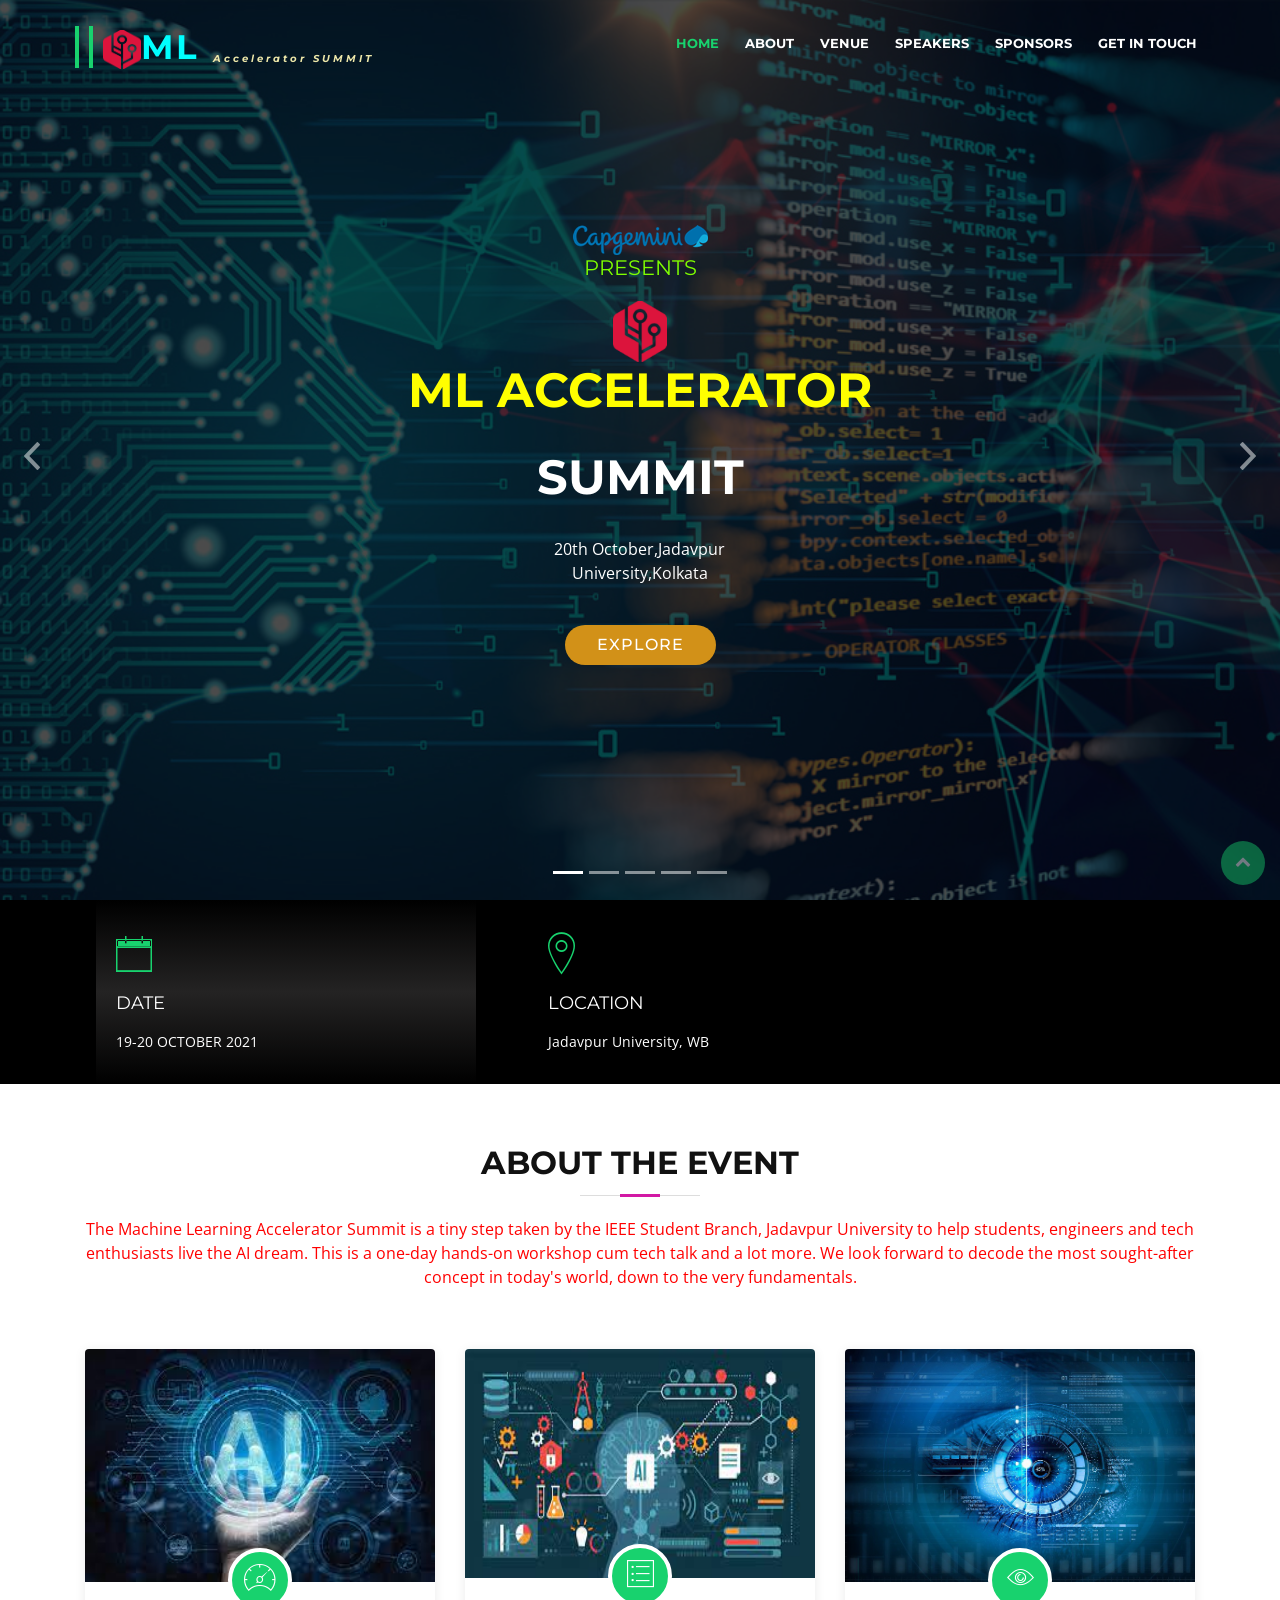
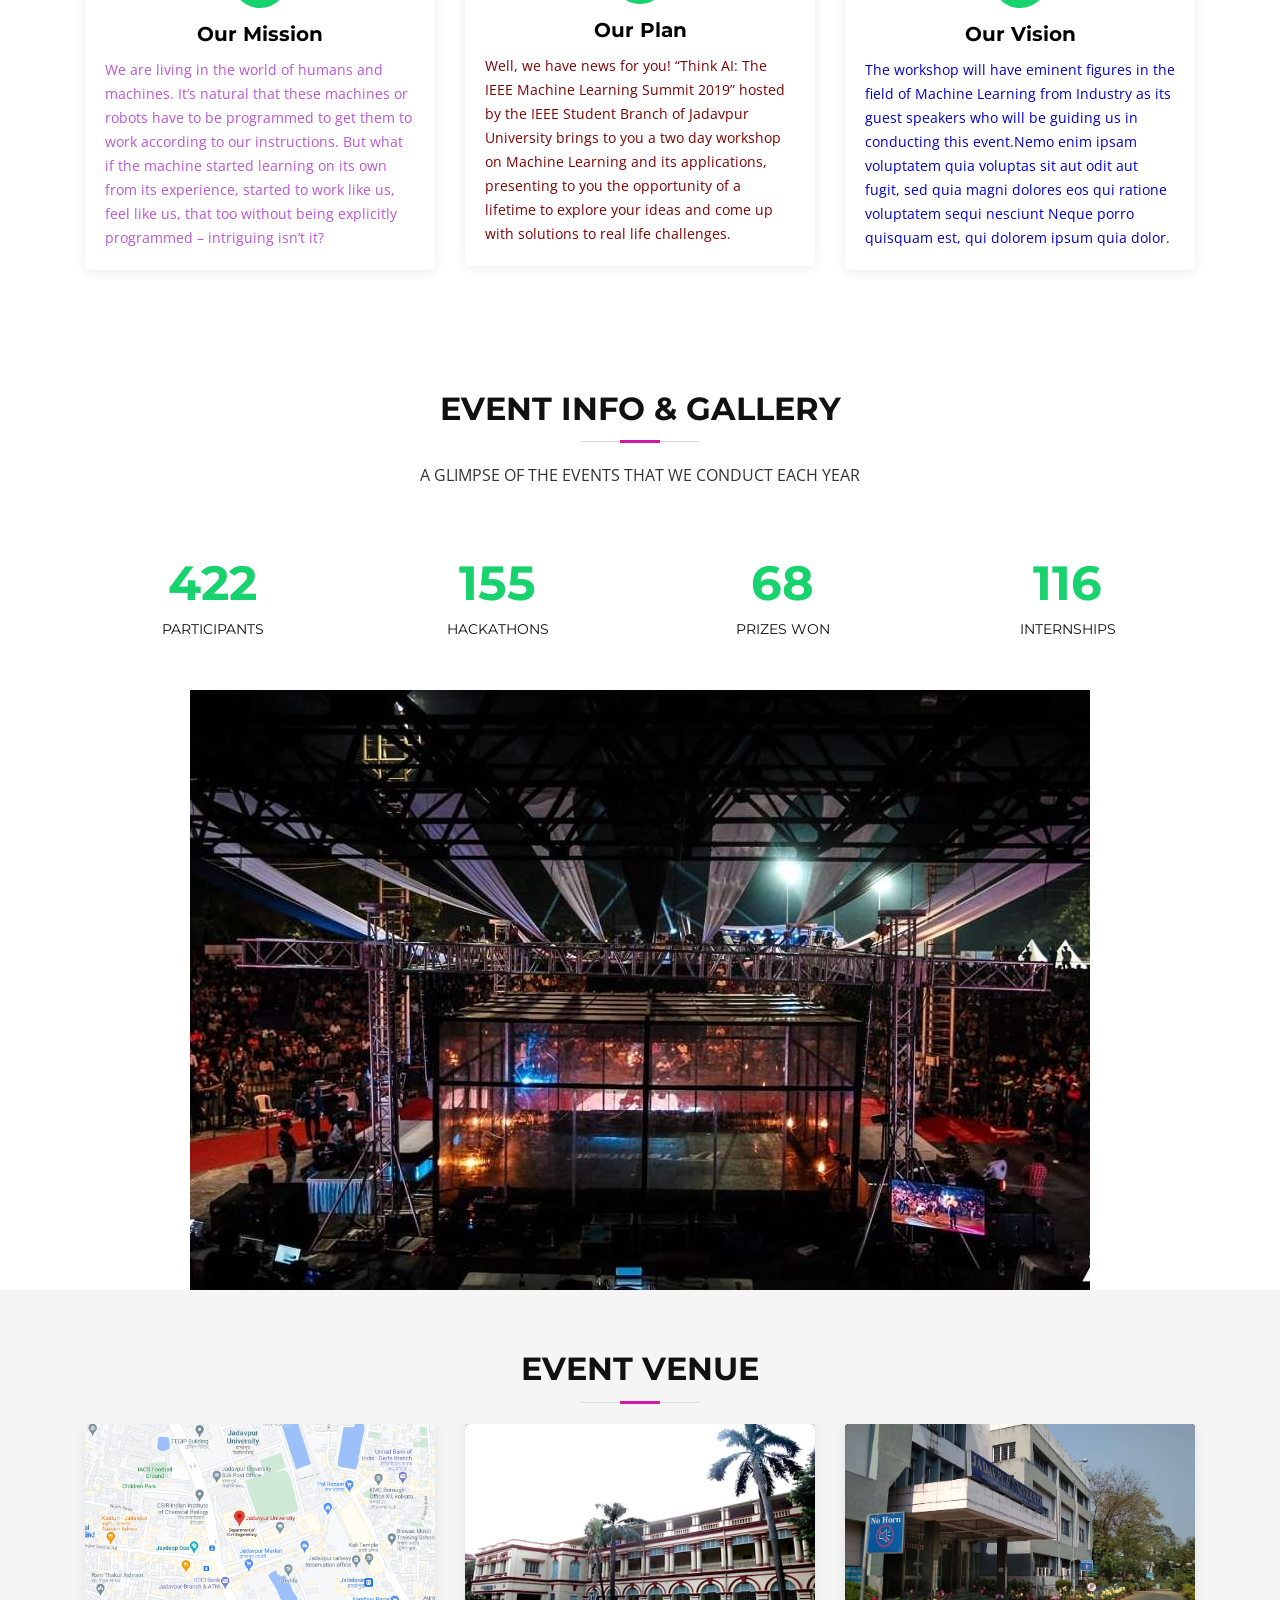
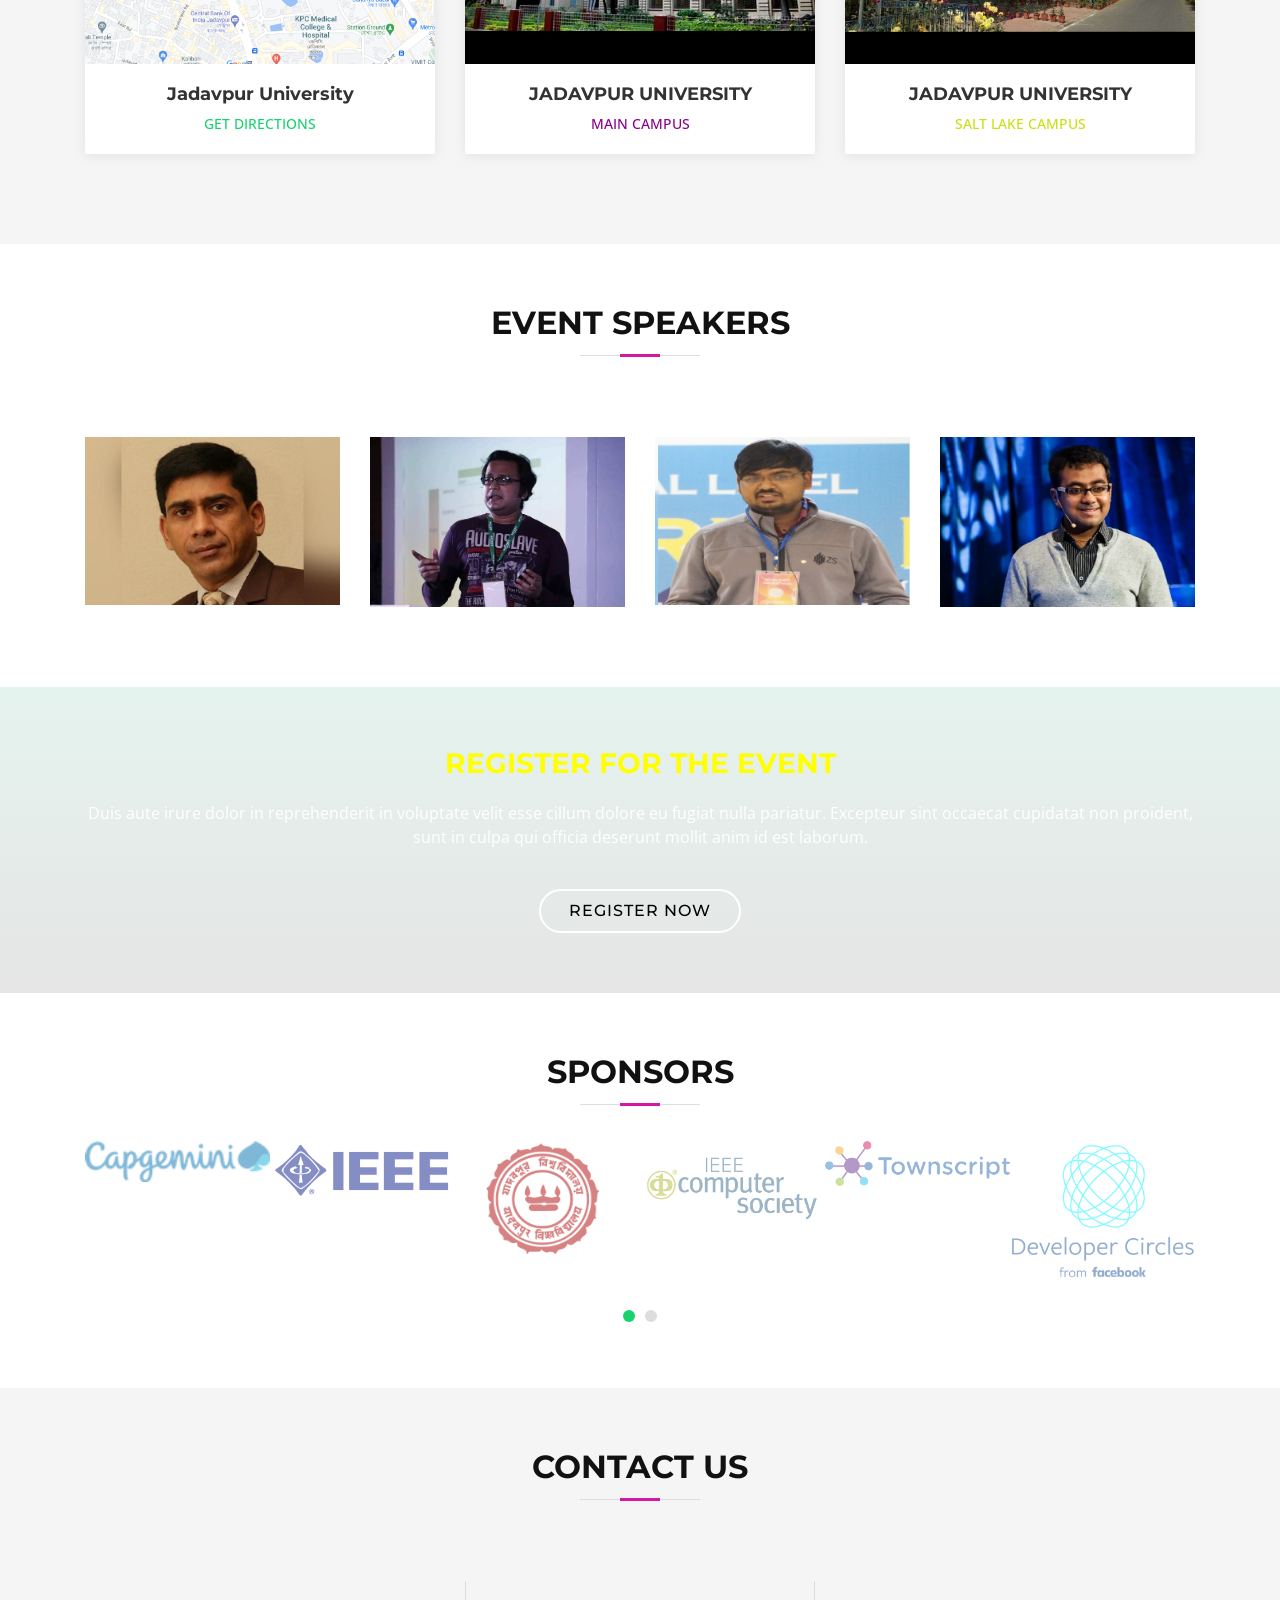
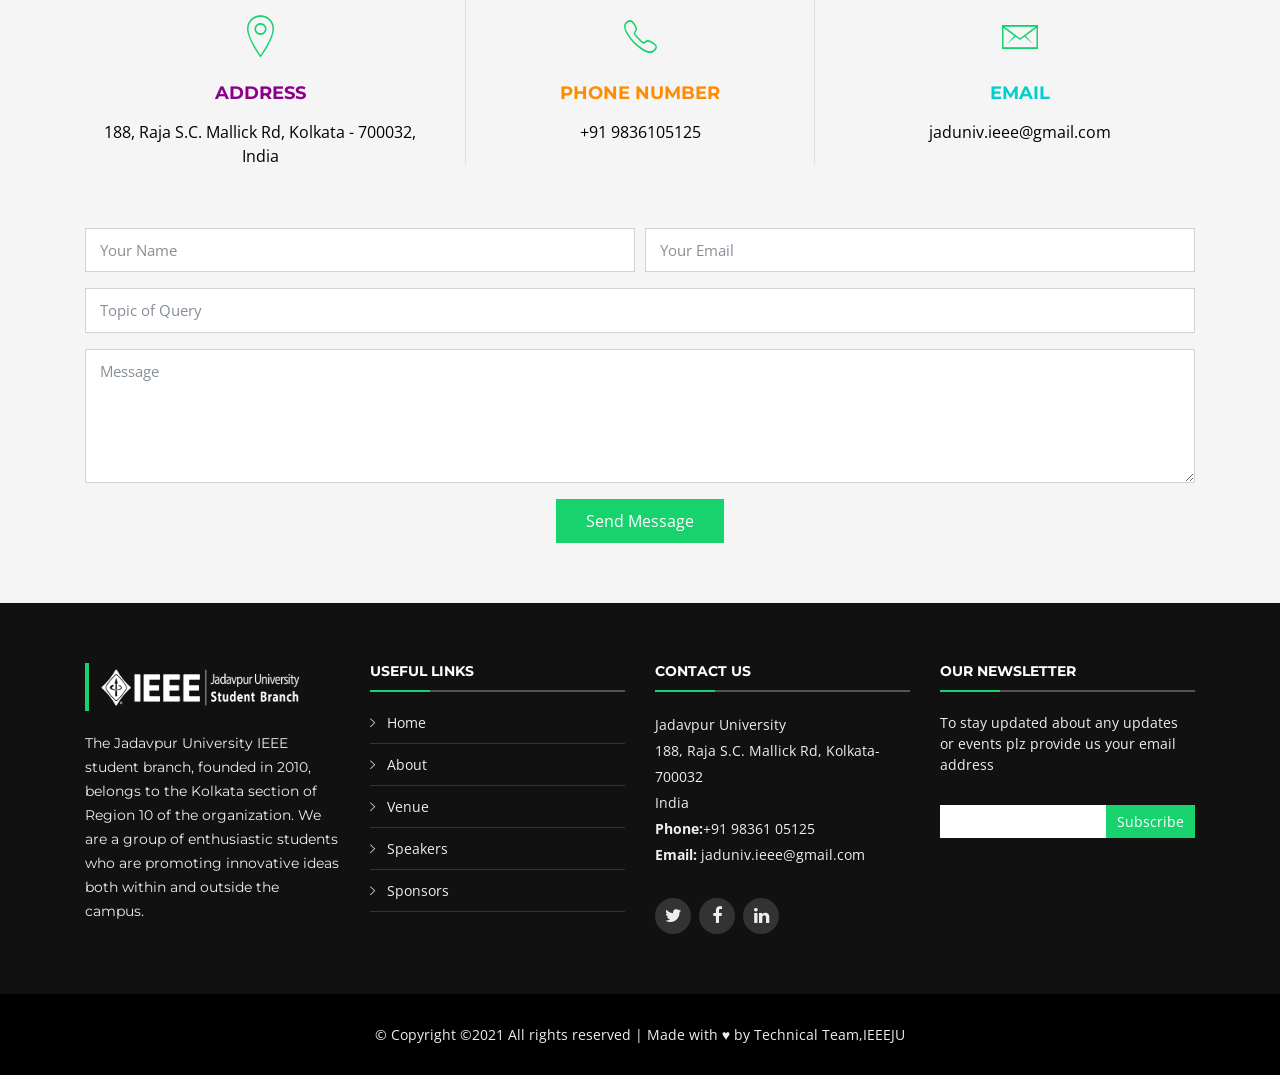
==== index.html @ 715a40a7 "Add files via upload" ====
<!DOCTYPE html>
<html lang="en">
<head>
  <meta charset="utf-8">
  <title>IEEE TECHFEST</title>
  <meta content="width=device-width, initial-scale=1.0" name="viewport">
  <meta content="" name="keywords">
  <meta content="" name="description">

  <!-- Favicons -->
  <link href="img/favicon.png" rel="icon">
  <link href="img/apple-touch-icon.png" rel="apple-touch-icon">

  <!-- Google Fonts -->
  <link href="https://fonts.googleapis.com/css?family=Open+Sans:300,300i,400,400i,700,700i|Montserrat:300,400,500,700" rel="stylesheet">

  
  <link href="lib/bootstrap/css/bootstrap.min.css" rel="stylesheet">

  <!-- Libraries CSS Files -->
  <link href="lib/font-awesome/css/font-awesome.min.css" rel="stylesheet">
  <link href="lib/animate/animate.min.css" rel="stylesheet">
  <link href="lib/ionicons/css/ionicons.min.css" rel="stylesheet">
  <link href="lib/owlcarousel/assets/owl.carousel.min.css" rel="stylesheet">
  <link href="lib/lightbox/css/lightbox.min.css" rel="stylesheet">

   
  <link href="css/style.css" rel="stylesheet">

   
</head>

<body>

  <!--==========================
    Header
  ============================-->
  <header id="header">
    <div class="container-fluid">

      <div id="logo" class="pull-left">
        <h1 style="color: aqua;"><a href="#intro" class="scrollto"><a href="#intro"><img class="scrollto" src="img/ML LOGO.png"  alt="" title="" style="
          height: 39px;
          width: 38px;
      "></a>ML  <sub style="font-size: 10px; font-style: italic; color: palegoldenrod; ">Accelerator SUMMIT</sub></a></h1>
         
         
      </div>

      <nav id="nav-menu-container">
        <ul class="nav-menu">
          <li class="menu-active"><a href="#intro">Home</a></li>
          <li><a href="#about">About</a></li>
          <li><a href="#portfolio">Venue</a></li>
          <li><a href="#team">Speakers</a></li>
          
          <li><a href="#clients">Sponsors</a></li>
          <li><a href="#contact">Get in Touch</a></li>
          <!-- <li class="menu-has-children"><a href="">Drop Down</a>
            <ul>
              <li><a href="#">Drop Down 1</a></li>
              <li><a href="#">Drop Down 3</a></li>
              <li><a href="#">Drop Down 4</a></li>
              <li><a href="#">Drop Down 5</a></li>
            </ul>
          </li>
          <li><a href="#contact">Contact</a></li>
        </ul> -->
      </nav><!-- #nav-menu-container -->
    </div>
  </header><!-- #header -->

  <!--==========================
    Intro Section
  ============================-->
  <section id="intro">
    <div class="intro-container">
      <div id="introCarousel" class="carousel  slide carousel-fade" data-ride="carousel">

        <ol class="carousel-indicators"></ol>

        <div class="carousel-inner" role="listbox">

          <div class="carousel-item active" style="background-image: url('img/ML2.jpg');">
            <div class="carousel-container">
              <div class="carousel-content">
                <img src="img/Cope.png" alt="">
                <h3  style="
                color: chartreuse; font-size: 21px;
            ">PRESENTS</h3>
            <img src="img/ML LOGO.png" alt="" style="
            height: 61px;
        ">
                <h2 style="color: yellow;">ML ACCELERATOR</h2>
                <h2>SUMMIT</h2>
                <p>20th October,Jadavpur University,Kolkata</p>
                <a href="#featured-services" class="btn-get-started scrollto">EXPLORE</a>
              </div>
            </div>
          </div>

          <div class="carousel-item" style="background-image: url('img/ai.jpg');">
            <div class="carousel-container">
              <div class="carousel-content">
                <img src="img/Cope.png" alt="" style="height: 45px
                ;">
                <h3  style="
                color: chartreuse; font-size: 18px;
            ">PRESENTS</h3>
            <img src="img/ML LOGO.png" alt="" style="
            height: 61px;         ">
                <h2 style="color: magenta;">THINK AI</h2>
                <p>19-20 OCTOBER 2021-JADAVPUR UNIVERSITY,WB</p>
                <a href="#featured-services" class="btn-get-started scrollto">Get Started</a>
              </div>
            </div>
          </div>

          <div class="carousel-item" style="background-image: url('img/work.jpg');">
            <div class="carousel-container">
              <div class="carousel-content">
                <h2 style="
                COLOR: YELLOW;
            ">Hands-On Workshops</h2>
                <p style="color: salmon;">The two day summit will be offering rigorous hands on workshops under the able guidance of our invited industry experts, with Day 1 offering an interactive workshop on the basic topics of Machine Learning and algorithms. Its primary focus will be providing an overview and developing a basic understanding of principles of ML among the participants. Day 2 will witness an advanced workshop on Machine Learning and applications with Reinforcement Learning as one of the main topics</p>
                <a href="#featured-services" class="btn-get-started scrollto">READ MORE</a>
              </div>
            </div>
          </div>

          <div class="carousel-item" style="background-image: url('img/com.jpg');">
            <div class="carousel-container">
              <div class="carousel-content">
                <h2 style="color:magenta;">Competition</h2>
                <p>Day 1 workshop will end with a competition for the participants, with exciting prizes up for grabs for the winners. Whether you’re just learning to code or you’re a seasoned Machine Learning enthusiast, it’s your analytical skills that’ll get you through! Day 2 advanced workshop will end with a final competition, whose winners will be evaluated by our judges, with amazing internship and research opportunities for our top performers. So guys, come forward and give it your best shot! <a href="#">READ MORE</a></p>
                <a href="#featured-services" class="btn-get-started scrollto">ENROLL</a>
              </div>
            </div>
          </div>

          <div class="carousel-item" style="background-image: url('img/inter.jpeg');">
            <div class="carousel-container">
              <div class="carousel-content">
                <h2 style="color: yellow;">INTERNSHIPS</h2>
                <p style="color: magenta;">The main highlight of the workshop is the competition that will be conducted, which gives you the perfect chance to apply the knowledge that you have gained and showcase your talent. Winners of the competition, evaluated on the basis of their performance will be awarded prestigious internship and research opportunities in top tech giants, free IEEE membership & certificates recognised by IEEE, and the chance to network with industry experts.</p>
                <a href="#featured-services" class="btn-get-started scrollto">READ MORE</a>
              </div>
            </div>
          </div>

        </div>

        <a class="carousel-control-prev" href="#introCarousel" role="button" data-slide="prev">
          <span class="carousel-control-prev-icon ion-chevron-left" aria-hidden="true"></span>
          <span class="sr-only">Previous</span>
        </a>

        <a class="carousel-control-next" href="#introCarousel" role="button" data-slide="next">
          <span class="carousel-control-next-icon ion-chevron-right" aria-hidden="true"></span>
          <span class="sr-only">Next</span>
        </a>

      </div>
    </div>
  </section><!-- #intro -->

  <main id="main">

    <!--==========================
      Featured Services Section
    ============================-->
    <section id="featured-services">
      <div class="container">
        <div class="row">

          <!-- <div class="col-lg-4 box">
            <i class="ion-ios-calendar-outline"></i>
            <h4 class="title"><a href="">Lorem Ipsum Delino</a></h4>
            <p class="description">Voluptatum deleniti atque corrupti quos dolores et quas molestias excepturi sint occaecati cupiditate non provident</p>
          </div> -->

          <div class="col-lg-4 box box-bg"  style="
          margin-left: 26px;
          margin-right: 26px;
      ">
            <i class="ion-ios-calendar-outline" style="align-items: center;"></i>
            <h4 class="title" ><a href="">DATE</a></h4>
            <p class="description">19-20 OCTOBER 2021</p>
          </div>

          <div class="col-lg-4 box"  style="
          margin-left: 26px;
          margin-right: 26px;
      ">
            <i class="ion-ios-location-outline"></i>
            <h4 class="title"><a href="">LOCATION</a></h4>
            <p class="description">Jadavpur University, WB</p>
          </div>

         

        </div>
      </div>
    </section><!-- #featured-services -->

    <!--==========================
      About Us Section
    ============================-->
    <section id="about">
      <div class="container">

        <header class="section-header">
          <h3>About The Event</h3>
          <p style="color: red;">The Machine Learning Accelerator Summit is a tiny step taken by the IEEE Student Branch, Jadavpur University to help students, engineers and tech enthusiasts live the AI dream. This is a one-day hands-on workshop cum tech talk and a lot more. We look forward to decode the most sought-after concept in today's world, down to the very fundamentals.</p>
        </header>

        <div class="row about-cols">

          <div class="col-md-4 wow fadeInUp">
            <div class="about-col">
              <div class="img">
                <img src="img/ai2.jfif" alt="" class="img-fluid"  style="
                width: 352px;
            ">
                <div class="icon"><i class="ion-ios-speedometer-outline"></i></div>
              </div>
              <h2 class="title"><a href="#">Our Mission</a></h2>
              <p style="color: mediumorchid;">
                We are living in the world of humans and machines. It’s natural that these machines or robots have to be programmed to get them to work according to our instructions. But what if the machine started learning on its own from its experience, started to work like us, feel like us, that too without being explicitly programmed – intriguing isn’t it?
              </p>
            </div>
          </div>

          <div class="col-md-4 wow fadeInUp" data-wow-delay="0.1s">
            <div class="about-col">
              <div class="img">
                <img src="img/ai3.jfif" alt="" class="img-fluid" style="height: 229px;">
                <div class="icon"><i class="ion-ios-list-outline"></i></div>
              </div>
              <h2 class="title"><a href="#">Our Plan</a></h2>
              <p style="color: maroon;">
                Well, we have news for you! “Think AI: The IEEE Machine Learning Summit 2019” hosted by the IEEE Student Branch of Jadavpur University brings to you a two day workshop on Machine Learning and its applications, presenting to you the opportunity of a lifetime to explore your ideas and come up with solutions to real life challenges. 
              </p>
            </div>
          </div>

          <div class="col-md-4 wow fadeInUp" data-wow-delay="0.2s">
            <div class="about-col">
              <div class="img">
                <img src="img/ai4.jpeg" alt="" class="img-fluid">
                <div class="icon"><i class="ion-ios-eye-outline"></i></div>
              </div>
              <h2 class="title"><a href="#">Our Vision</a></h2>
              <p style="color: mediumblue;">
                The workshop will have eminent figures in the field of Machine Learning from Industry as its guest speakers who will be guiding us in conducting this event.Nemo enim ipsam voluptatem quia voluptas sit aut odit aut fugit, sed quia magni dolores eos qui ratione voluptatem sequi nesciunt Neque porro quisquam est, qui dolorem ipsum quia dolor.
              </p>
            </div>
          </div>

        </div>

      </div>
    </section><!-- #about -->

    <!--==========================
      Services Section
    ============================-->
    <!-- <section id="services">
      <div class="container">

        <header class="section-header wow fadeInUp">
          <h3>Services</h3>
          <p>Laudem latine persequeris id sed, ex fabulas delectus quo. No vel partiendo abhorreant vituperatoribus, ad pro quaestio laboramus. Ei ubique vivendum pro. At ius nisl accusam lorenta zanos paradigno tridexa panatarel.</p>
        </header>

        <div class="row">

          <div class="col-lg-4 col-md-6 box wow bounceInUp" data-wow-duration="1.4s">
            <div class="icon"><i class="ion-ios-analytics-outline"></i></div>
            <h4 class="title"><a href="">Lorem Ipsum</a></h4>
            <p class="description">Voluptatum deleniti atque corrupti quos dolores et quas molestias excepturi sint occaecati cupiditate non provident</p>
          </div>
          <div class="col-lg-4 col-md-6 box wow bounceInUp" data-wow-duration="1.4s">
            <div class="icon"><i class="ion-ios-bookmarks-outline"></i></div>
            <h4 class="title"><a href="">Dolor Sitema</a></h4>
            <p class="description">Minim veniam, quis nostrud exercitation ullamco laboris nisi ut aliquip ex ea commodo consequat tarad limino ata</p>
          </div>
          <div class="col-lg-4 col-md-6 box wow bounceInUp" data-wow-duration="1.4s">
            <div class="icon"><i class="ion-ios-paper-outline"></i></div>
            <h4 class="title"><a href="">Sed ut perspiciatis</a></h4>
            <p class="description">Duis aute irure dolor in reprehenderit in voluptate velit esse cillum dolore eu fugiat nulla pariatur</p>
          </div>
          <div class="col-lg-4 col-md-6 box wow bounceInUp" data-wow-delay="0.1s" data-wow-duration="1.4s">
            <div class="icon"><i class="ion-ios-speedometer-outline"></i></div>
            <h4 class="title"><a href="">Magni Dolores</a></h4>
            <p class="description">Excepteur sint occaecat cupidatat non proident, sunt in culpa qui officia deserunt mollit anim id est laborum</p>
          </div>
          <div class="col-lg-4 col-md-6 box wow bounceInUp" data-wow-delay="0.1s" data-wow-duration="1.4s">
            <div class="icon"><i class="ion-ios-barcode-outline"></i></div>
            <h4 class="title"><a href="">Nemo Enim</a></h4>
            <p class="description">At vero eos et accusamus et iusto odio dignissimos ducimus qui blanditiis praesentium voluptatum deleniti atque</p>
          </div>
          <div class="col-lg-4 col-md-6 box wow bounceInUp" data-wow-delay="0.1s" data-wow-duration="1.4s">
            <div class="icon"><i class="ion-ios-people-outline"></i></div>
            <h4 class="title"><a href="">Eiusmod Tempor</a></h4>
            <p class="description">Et harum quidem rerum facilis est et expedita distinctio. Nam libero tempore, cum soluta nobis est eligendi</p>
          </div>

        </div>

      </div>
    </section><!-- #services -->

    <!--==========================
      Call To Action Section
    ============================-->
   <!-- #call-to-action -->

    <!--==========================
      Skills Section
    ============================-->
    <!-- <section id="skills">
      <div class="container">

        <header class="section-header">
          <h3>Our Skills</h3>
          <p>Lorem ipsum dolor sit amet, consectetur adipiscing elit, sed do eiusmod tempor incididunt ut labore et dolore magna aliqua. Ut enim ad minim veniam, quis nostrud exercitation ullamco laboris nisi ut aliquip</p>
        </header>

        <div class="skills-content">

          <div class="progress">
            <div class="progress-bar bg-success" role="progressbar" aria-valuenow="100" aria-valuemin="0" aria-valuemax="100">
              <span class="skill">HTML <i class="val">100%</i></span>
            </div>
          </div>

          <div class="progress">
            <div class="progress-bar bg-info" role="progressbar" aria-valuenow="90" aria-valuemin="0" aria-valuemax="100">
              <span class="skill">CSS <i class="val">90%</i></span>
            </div>
          </div>

          <div class="progress">
            <div class="progress-bar bg-warning" role="progressbar" aria-valuenow="75" aria-valuemin="0" aria-valuemax="100">
              <span class="skill">JavaScript <i class="val">75%</i></span>
            </div>
          </div>

          <div class="progress">
            <div class="progress-bar bg-danger" role="progressbar" aria-valuenow="55" aria-valuemin="0" aria-valuemax="100">
              <span class="skill">Photoshop <i class="val">55%</i></span>
            </div>
          </div>

        </div>

      </div>
    </section> -->

    <!--========================== -->
      <!-- Facts Section -->
    <!-- ============================--> 
    <section id="facts"  class="wow fadeIn">
      <div class="container">

        <header class="section-header">
          <h3>EVENT INFO & GALLERY</h3>
          <p>A GLIMPSE OF THE EVENTS THAT WE CONDUCT EACH YEAR</p>
        </header>

        <div class="row counters">

  				<div class="col-lg-3 col-6 text-center">
            <span data-toggle="counter-up">2274</span>
            <p>PARTICIPANTS</p>
  				</div>

          <div class="col-lg-3 col-6 text-center">
            <span data-toggle="counter-up">821</span>
            <p>HACKATHONS</p>
  				</div>

          <div class="col-lg-3 col-6 text-center">
            <span data-toggle="counter-up">364</span>
            <p>PRIZES WON</p>
  				</div>

          <div class="col-lg-3 col-6 text-center">
            <span data-toggle="counter-up">618</span>
            <p>INTERNSHIPS</p>
  				</div>

  			</div>

        <div class="facts-img">
          <img src="img/tech.jpg" alt="" class="img-fluid">
        </div>

      </div>
    </section><!-- #facts -->

    <!--==========================
      Portfolio Section
    ============================-->
    <section id="portfolio"  class="section-bg" >
      <div class="container">

        <header class="section-header">
          <h3 class="section-title">EVENT VENUE</h3>
        </header>

        <!-- <div class="row">
          <div class="col-lg-12">
            <ul id="portfolio-flters">
              <li data-filter="*" class="filter-active">All</li>
              <li data-filter=".filter-app">App</li>
              <li data-filter=".filter-card">Card</li>
              <li data-filter=".filter-web">Web</li>
            </ul>
          </div>
        </div> -->

        <div class="row portfolio-container">

          <div class="col-lg-4 col-md-6 portfolio-item filter-app wow fadeInUp">
            <div class="portfolio-wrap">
              <figure>
                <img src="img/ju.png" class="img-fluid" alt="">
                <a href="img/ju.png" data-lightbox="portfolio" data-title="App 1" class="link-preview" title="Preview"><i class="ion ion-eye"></i></a>
                <a href="https://www.google.com/maps/place/Jadavpur+University/@22.4955823,88.3699234,16.48z/data=!4m5!3m4!1s0x3a02766e12d4ba99:0xf5ef5d1bdd97bef3!8m2!3d22.4968365!4d88.3713191?hl=en" class="link-details" title="More Details"><i class="ion ion-android-open"></i></a>
              </figure>

              <div class="portfolio-info">
                <h4><a href="#">Jadavpur University</a></h4>
                <p style="color: chocolate;"><a href="https://www.google.com/maps/place/Jadavpur+University/@22.4955823,88.3699234,16.48z/data=!4m5!3m4!1s0x3a02766e12d4ba99:0xf5ef5d1bdd97bef3!8m2!3d22.4968365!4d88.3713191?hl=en">Get Directions</a> </p>
              </div>
            </div>
          </div>

          <div class="col-lg-4 col-md-6 portfolio-item filter-web wow fadeInUp" data-wow-delay="0.1s">
            <div class="portfolio-wrap">
              <figure>
                <img src="img/ju2.jpg" class="img-fluid" alt="">
                <a href="img/ju2.jpg" class="link-preview" data-lightbox="portfolio" data-title="Web 3" title="Preview"><i class="ion ion-eye"></i></a>
                <a href="#" class="link-details" title="More Details"><i class="ion ion-android-open"></i></a>
              </figure>

              <div class="portfolio-info">
                <h4><a href="#">JADAVPUR UNIVERSITY</a></h4>
                <p style="color: darkmagenta;">Main Campus</p>
              </div>
            </div>
          </div>

          <div class="col-lg-4 col-md-6 portfolio-item filter-app wow fadeInUp" data-wow-delay="0.2s">
            <div class="portfolio-wrap">
              <figure>
                <img src="img/JU3.jpg" class="img-fluid" alt="">
                <a href="img/JU3.jpg" class="link-preview" data-lightbox="portfolio" data-title="App 2" title="Preview"><i class="ion ion-eye"></i></a>
                <a href="#" class="link-details" title="More Details"><i class="ion ion-android-open"></i></a>
              </figure>

              <div class="portfolio-info">
                <h4><a href="#">JADAVPUR UNIVERSITY</a></h4>
                <p style="color: rgb(202, 223, 18);">Salt Lake Campus</p>
              </div>
            </div>
          </div>

          <!-- <div class="col-lg-4 col-md-6 portfolio-item filter-card wow fadeInUp">
            <div class="portfolio-wrap">
              <figure>
                <img src="img/portfolio/card2.jpg" class="img-fluid" alt="">
                <a href="img/portfolio/card2.jpg" class="link-preview" data-lightbox="portfolio" data-title="Card 2" title="Preview"><i class="ion ion-eye"></i></a>
                <a href="#" class="link-details" title="More Details"><i class="ion ion-android-open"></i></a>
              </figure>

              <div class="portfolio-info">
                <h4><a href="#">Card 2</a></h4>
                <p>Card</p>
              </div>
            </div>
          </div>

          <div class="col-lg-4 col-md-6 portfolio-item filter-web wow fadeInUp" data-wow-delay="0.1s">
            <div class="portfolio-wrap">
              <figure>
                <img src="img/portfolio/web2.jpg" class="img-fluid" alt="">
                <a href="img/portfolio/web2.jpg" class="link-preview" data-lightbox="portfolio" data-title="Web 2" title="Preview"><i class="ion ion-eye"></i></a>
                <a href="#" class="link-details" title="More Details"><i class="ion ion-android-open"></i></a>
              </figure>

              <div class="portfolio-info">
                <h4><a href="#">Web 2</a></h4>
                <p>Web</p>
              </div>
            </div>
          </div>

          <div class="col-lg-4 col-md-6 portfolio-item filter-app wow fadeInUp" data-wow-delay="0.2s">
            <div class="portfolio-wrap">
              <figure>
                <img src="img/portfolio/app3.jpg" class="img-fluid" alt="">
                <a href="img/portfolio/app3.jpg" class="link-preview" data-lightbox="portfolio" data-title="App 3" title="Preview"><i class="ion ion-eye"></i></a>
                <a href="#" class="link-details" title="More Details"><i class="ion ion-android-open"></i></a>
              </figure>

              <div class="portfolio-info">
                <h4><a href="#">App 3</a></h4>
                <p>App</p>
              </div>
            </div>
          </div>

          <div class="col-lg-4 col-md-6 portfolio-item filter-card wow fadeInUp">
            <div class="portfolio-wrap">
              <figure>
                <img src="img/portfolio/card1.jpg" class="img-fluid" alt="">
                <a href="img/portfolio/card1.jpg" class="link-preview" data-lightbox="portfolio" data-title="Card 1" title="Preview"><i class="ion ion-eye"></i></a>
                <a href="#" class="link-details" title="More Details"><i class="ion ion-android-open"></i></a>
              </figure>

              <div class="portfolio-info">
                <h4><a href="#">Card 1</a></h4>
                <p>Card</p>
              </div>
            </div>
          </div>

          <div class="col-lg-4 col-md-6 portfolio-item filter-card wow fadeInUp" data-wow-delay="0.1s">
            <div class="portfolio-wrap">
              <figure>
                <img src="img/portfolio/card3.jpg" class="img-fluid" alt="">
                <a href="img/portfolio/card3.jpg" class="link-preview" data-lightbox="portfolio" data-title="Card 3" title="Preview"><i class="ion ion-eye"></i></a>
                <a href="#" class="link-details" title="More Details"><i class="ion ion-android-open"></i></a>
              </figure>

              <div class="portfolio-info">
                <h4><a href="#">Card 3</a></h4>
                <p>Card</p>
              </div>
            </div>
          </div>

          <div class="col-lg-4 col-md-6 portfolio-item filter-web wow fadeInUp" data-wow-delay="0.2s">
            <div class="portfolio-wrap">
              <figure>
                <img src="img/portfolio/web1.jpg" class="img-fluid" alt="">
                <a href="img/portfolio/web1.jpg" class="link-preview" data-lightbox="portfolio" data-title="Web 1" title="Preview"><i class="ion ion-eye"></i></a>
                <a href="#" class="link-details" title="More Details"><i class="ion ion-android-open"></i></a>
              </figure>

              <div class="portfolio-info">
                <h4><a href="#">Web 1</a></h4>
                <p>Web</p>
              </div>
            </div>
          </div>

        </div> -->

      </div>
    </section>

    <!--==========================
      Clients Section
    ============================-->
    <!-- #clients -->

    <!--==========================
      Clients Section
    ============================-->
    <!-- <section id="testimonials" class="section-bg wow fadeInUp">
      <div class="container">

        <header class="section-header">
          <h3>Testimonials</h3>
        </header>

        <div class="owl-carousel testimonials-carousel">

          <div class="testimonial-item">
            <img src="img/testimonial-1.jpg" class="testimonial-img" alt="">
            <h3>Saul Goodman</h3>
            <h4>Ceo &amp; Founder</h4>
            <p>
              <img src="img/quote-sign-left.png" class="quote-sign-left" alt="">
              Proin iaculis purus consequat sem cure digni ssim donec porttitora entum suscipit rhoncus. Accusantium quam, ultricies eget id, aliquam eget nibh et. Maecen aliquam, risus at semper.
              <img src="img/quote-sign-right.png" class="quote-sign-right" alt="">
            </p>
          </div>

          <div class="testimonial-item">
            <img src="img/testimonial-2.jpg" class="testimonial-img" alt="">
            <h3>Sara Wilsson</h3>
            <h4>Designer</h4>
            <p>
              <img src="img/quote-sign-left.png" class="quote-sign-left" alt="">
              Export tempor illum tamen malis malis eram quae irure esse labore quem cillum quid cillum eram malis quorum velit fore eram velit sunt aliqua noster fugiat irure amet legam anim culpa.
              <img src="img/quote-sign-right.png" class="quote-sign-right" alt="">
            </p>
          </div>

          <div class="testimonial-item">
            <img src="img/testimonial-3.jpg" class="testimonial-img" alt="">
            <h3>Jena Karlis</h3>
            <h4>Store Owner</h4>
            <p>
              <img src="img/quote-sign-left.png" class="quote-sign-left" alt="">
              Enim nisi quem export duis labore cillum quae magna enim sint quorum nulla quem veniam duis minim tempor labore quem eram duis noster aute amet eram fore quis sint minim.
              <img src="img/quote-sign-right.png" class="quote-sign-right" alt="">
            </p>
          </div>

          <div class="testimonial-item">
            <img src="img/testimonial-4.jpg" class="testimonial-img" alt="">
            <h3>Matt Brandon</h3>
            <h4>Freelancer</h4>
            <p>
              <img src="img/quote-sign-left.png" class="quote-sign-left" alt="">
              Fugiat enim eram quae cillum dolore dolor amet nulla culpa multos export minim fugiat minim velit minim dolor enim duis veniam ipsum anim magna sunt elit fore quem dolore labore illum veniam.
              <img src="img/quote-sign-right.png" class="quote-sign-right" alt="">
            </p>
          </div>

          <div class="testimonial-item">
            <img src="img/testimonial-5.jpg" class="testimonial-img" alt="">
            <h3>John Larson</h3>
            <h4>Entrepreneur</h4>
            <p>
              <img src="img/quote-sign-left.png" class="quote-sign-left" alt="">
              Quis quorum aliqua sint quem legam fore sunt eram irure aliqua veniam tempor noster veniam enim culpa labore duis sunt culpa nulla illum cillum fugiat legam esse veniam culpa fore nisi cillum quid.
              <img src="img/quote-sign-right.png" class="quote-sign-right" alt="">
            </p>
          </div>

        </div>

      </div>
    </section> -->

    <!--==========================
      Team Section
    ============================-->
    <section id="team">
      <div class="container">
        <div class="section-header wow fadeInUp">
          <h3>EVENT SPEAKERS</h3>
          <p></p>
        </div>

        <div class="row">

          <div class="col-lg-3 col-md-6 wow fadeInUp">
            <div class="member">
              <img src="img/mukesh.jpg" class="img-fluid" alt="">
              <div class="member-info">
                <div class="member-info-content">
                  <h4>Mukesh Jain</h4>
                  <span>Vice President, Capgemini,</span>
                  <div class="social">
                    <!-- <a href=""><i class="fa fa-twitter"></i></a>
                    <a href=""><i class="fa fa-facebook"></i></a>
                    <a href=""><i class="fa fa-google-plus"></i></a> -->
                    <a href="https://www.linkedin.com/in/mukeshjaincoach/?originalSubdomain=in"><i class="fa fa-linkedin"></i></a>
                  </div>
                </div>
              </div>
            </div>
          </div>

          <div class="col-lg-3 col-md-6 wow fadeInUp" data-wow-delay="0.1s">
            <div class="member">
              <img src="img/sabya.jpg" class="img-fluid" alt="">
              <div class="member-info">
                <div class="member-info-content">
                  <h4>Sabyasachi Mukhopadhyay</h4>
                  <span>Intel Software Innovator|Google Developer Expert</span>
                  <div class="social">
                    <!-- <a href=""><i class="fa fa-twitter"></i></a>
                    <a href=""><i class="fa fa-facebook"></i></a>
                    <a href=""><i class="fa fa-google-plus"></i></a> -->
                    <a href="https://www.linkedin.com/in/sabyasachi-mukhopadhyay-303a1027/"><i class="fa fa-linkedin"></i></a>
                  </div>
                </div>
              </div>
            </div>
          </div>

          <div class="col-lg-3 col-md-6 wow fadeInUp" data-wow-delay="0.2s">
            <div class="member">
              <img src="img/shivam.jpg" class="img-fluid" alt="">
              <div class="member-info">
                <div class="member-info-content">
                  <h4>Shivam Abhilash</h4>
                  <span>ZS Associates | REM scholar, IEEE CS</span>
                  <div class="social">
                    <!-- <a href=""><i class="fa fa-twitter"></i></a>
                    <a href=""><i class="fa fa-facebook"></i></a>
                    <a href=""><i class="fa fa-google-plus"></i></a> -->
                    <a href="https://www.linkedin.com/in/shivam-1996/?originalSubdomain=in"><i class="fa fa-linkedin"></i></a>
                  </div>
                </div>
              </div>
            </div>
          </div>

          <div class="col-lg-3 col-md-6 wow fadeInUp" data-wow-delay="0.3s">
            <div class="member">
              <img src="img/avelo.png" class="img-fluid" alt="">
              <div class="member-info">
                <div class="member-info-content">
                  <h4>Avelo Roy</h4>
                  <span>MD, Kolkata Ventures| TEDx speaker</span>
                  <div class="social">
                    <!-- <a href=""><i class="fa fa-twitter"></i></a>
                    <a href=""><i class="fa fa-facebook"></i></a>
                    <a href=""><i class="fa fa-google-plus"></i></a> -->
                    <a href="https://www.linkedin.com/in/avelo/"><i class="fa fa-linkedin"></i></a>
                  </div>
                </div>
              </div>
            </div>
          </div>

        </div>

      </div>
    </section><!-- #team -->

    <section id="call-to-action" class="wow fadeIn">
      <div class="container text-center">
        <h3 style="color:yellow;">REGISTER FOR THE EVENT</h3>
        <p> Duis aute irure dolor in reprehenderit in voluptate velit esse cillum dolore eu fugiat nulla pariatur. Excepteur sint occaecat cupidatat non proident, sunt in culpa qui officia deserunt mollit anim id est laborum.</p>
        <a class="cta-btn" style="color: black;" href="./login.html">REGISTER NOW</a>
      </div>
    </section>

    <section id="clients" class="wow fadeInUp">
      <div class="container">

        <header class="section-header">
          <h3>Sponsors</h3>
        </header>

        <div class="owl-carousel clients-carousel">
          <img src="img/Cope.png" alt="">
          <img src="img/IEEE.png" alt="">
          <img src="img/JULOGO.png" alt="">
          <img src="img/IEEECS.png" alt="">
          <img src="img/town.png" alt="">
          <img src="img/dc.png" alt="">
          <img src="img/intel.png" alt="">
          <img src="img/ya.png" alt="">
        </div>

      </div>
    </section>

    <!--==========================
      Contact Section
    ============================-->
    <section id="contact" class="section-bg wow fadeInUp">
      <div class="container">

        <div class="section-header">
          <h3>Contact Us</h3>
          <p> </p>
        </div>

        <div class="row contact-info">

          <div class="col-md-4">
            <div class="contact-address">
              <i class="ion-ios-location-outline"></i>
              <h3 style="color: darkmagenta;">Address</h3>
              <address>188, Raja S.C. Mallick Rd, Kolkata - 700032, India</address>
            </div>
          </div>

          <div class="col-md-4">
            <div class="contact-phone">
              <i class="ion-ios-telephone-outline"></i>
              <h3 style="color: darkorange;">Phone Number</h3>
              <p><a href="tel:++91 9836105125">+91 9836105125</a></p>
            </div>
          </div>

          <div class="col-md-4">
            <div class="contact-email">
              <i class="ion-ios-email-outline"></i>
              <h3 style="color: darkturquoise;">Email</h3>
              <p><a href="mailto:jaduniv.ieee@gmail.com">jaduniv.ieee@gmail.com</a></p>
            </div>
          </div>

        </div>

        <div class="form">
          <div id="sendmessage">Your message has been sent. Thank you!</div>
          <div id="errormessage"></div>
          <form action="./submit.html" method="post" role="form" class="contactForm">
            <div class="form-row">
              <div class="form-group col-md-6">
                <input type="text" name="name" class="form-control" id="name" placeholder="Your Name" data-rule="minlen:4" data-msg="Please enter at least 4 chars " required />
                <div class="validation"></div>
              </div>
              <div class="form-group col-md-6">
                <input type="email" class="form-control" name="email" id="email" placeholder="Your Email" data-rule="email" data-msg="Please enter a valid email" required />
                <div class="validation"></div>
              </div>
            </div>
            <div class="form-group">
              <input type="text" class="form-control" name="subject" id="subject" placeholder="Topic of Query" data-rule="minlen:4" data-msg="Please enter at least 8 chars of subject"  />
              <div class="validation"></div>
            </div>
            <div class="form-group">
              <textarea class="form-control" name="message" rows="5" data-rule="required" data-msg="Please write something for us" placeholder="Message" required></textarea>
              <div class="validation"></div>
            </div>
            <div class="text-center"><button type="submit">Send Message</button></div>
          </form>
        </div>

      </div>
    </section><!-- #contact -->

  </main>

  <!--==========================
    Footer
  ============================-->
  <footer id="footer">
    <div class="footer-top">
      <div class="container">
        <div class="row">

          <div class="col-lg-3 col-md-6 footer-info">
          
            <h3><img src="img/ieeelogo.png" alt="" style="height: 44px;width: 204px;"></h3>
            <p>The Jadavpur University IEEE student branch, founded in 2010, belongs to the Kolkata section of Region 10 of the organization. We are a group of enthusiastic students who are promoting innovative ideas both within and outside the campus.</p>
          </div>

          <div class="col-lg-3 col-md-6 footer-links">
            <h4>Useful Links</h4>
            <ul>
              <li><i class="ion-ios-arrow-right"></i> <a href="#">Home</a></li>
              <li><i class="ion-ios-arrow-right"></i> <a href="#">About</a></li>
              <li><i class="ion-ios-arrow-right"></i> <a href="#">Venue</a></li>
              <li><i class="ion-ios-arrow-right"></i> <a href="#">Speakers</a></li>
              <li><i class="ion-ios-arrow-right"></i> <a href="#">Sponsors</a></li>
            </ul>
          </div>

          <div class="col-lg-3 col-md-6 footer-contact">
            <h4>Contact Us</h4>
            <p>
              Jadavpur University
                   <br>
                   188, Raja S.C. Mallick Rd, Kolkata-<br>
                   700032
                   <br> India<br>
              <strong>Phone:</strong>+91 98361 05125<br>
              <strong>Email:</strong> jaduniv.ieee@gmail.com<br>
            </p>

            <div class="social-links">
              <a href="https://twitter.com/IeeeJadavpur" class="twitter"><i class="fa fa-twitter"></i></a>
              <a href="https://www.facebook.com/ieeejusb" class="facebook"><i class="fa fa-facebook"></i></a>
              <!-- <a href="#" class="instagram"><i class="fa fa-instagram"></i></a>
              <a href="#" class="google-plus"><i class="fa fa-google-plus"></i></a> -->
              <a href="#" class="linkedin"><i class="fa fa-linkedin"></i></a>
            </div>

          </div>

          <div class="col-lg-3 col-md-6 footer-newsletter">
            <h4>Our Newsletter</h4>
            <p>To stay updated about any updates or events plz provide us your email address</p>
            <form action="" method="post">
              <input type="email" name="email"><input type="submit"  value="Subscribe">
            </form>
          </div>

        </div>
      </div>
    </div>

    <div class="container">
      <div class="copyright">
        &copy; Copyright ©2021 All rights reserved | Made with &hearts; by Technical Team,IEEEJU
      </div>
     
    </div>
  </footer><!-- #footer -->

  <a href="#" class="back-to-top"><i class="fa fa-chevron-up"></i></a>

  <!-- JavaScript Libraries -->
  <script src="lib/jquery/jquery.min.js"></script>
  <script src="lib/jquery/jquery-migrate.min.js"></script>
  <script src="lib/bootstrap/js/bootstrap.bundle.min.js"></script>
  <script src="lib/easing/easing.min.js"></script>
  <script src="lib/superfish/hoverIntent.js"></script>
  <script src="lib/superfish/superfish.min.js"></script>
  <script src="lib/wow/wow.min.js"></script>
  <script src="lib/waypoints/waypoints.min.js"></script>
  <script src="lib/counterup/counterup.min.js"></script>
  <script src="lib/owlcarousel/owl.carousel.min.js"></script>
  <script src="lib/isotope/isotope.pkgd.min.js"></script>
  <script src="lib/lightbox/js/lightbox.min.js"></script>
  <script src="lib/touchSwipe/jquery.touchSwipe.min.js"></script>
  <!-- Contact Form JavaScript File -->
  <script src="contactform/contactform.js"></script>

  <!-- Template Main Javascript File -->
  <script src="js/main.js"></script>

</body>
</html>
---- css/style.css ----
/*
  Theme Name: BizPage
  Theme URL: https://bootstrapmade.com/bizpage-bootstrap-business-template/
  Author: BootstrapMade.com
  License: https://bootstrapmade.com/license/
*/
/*--------------------------------------------------------------
# General
--------------------------------------------------------------*/
body {
  background: #fff;
  color: #666666;
  font-family: "Open Sans", sans-serif;
}

a {
  color: #18d26e;
  transition: 0.5s;
}

a:hover, a:active, a:focus {
  color: #18d36e;
  outline: none;
  text-decoration: none;
}

p {
  padding: 0;
  margin: 0 0 30px 0;
}

h1, h2, h3, h4, h5, h6 {
  font-family: "Montserrat", sans-serif;
  font-weight: 400;
  margin: 0 0 20px 0;
  padding: 0;
}

/* Back to top button */
.back-to-top {
  position: fixed;
  display: none;
  background: #18d26e;
  color: #fff;
  display: inline-block;
  width: 44px;
  height: 44px;
  text-align: center;
  line-height: 1;
  font-size: 16px;
  border-radius: 50%;
  right: 15px;
  bottom: 15px;
  transition: background 0.5s;
  z-index: 11;
}

.back-to-top i {
  padding-top: 12px;
  color: #fff;
}

@media (max-width: 768px) {
  .back-to-top {
    bottom: 15px;
  }
}

/*--------------------------------------------------------------
# Header
--------------------------------------------------------------*/
#header {
  padding: 30px 0;
  height: 92px;
  position: fixed;
  left: 0;
  top: 0;
  right: 0;
  transition: all 0.5s;
  z-index: 997;
}

#header.header-scrolled {
  background: rgba(0, 0, 0, 0.9);
  padding: 20px 0;
  height: 72px;
  transition: all 0.5s;
}

#header #logo {
  float: left;
}

@media (min-width: 1024px) {
  #header #logo {
    padding-left: 60px;
  }
}

#header #logo h1 {
  font-size: 34px;
  margin: 0;
  padding: 0;
  line-height: 1;
  font-family: "Montserrat", sans-serif;
  font-weight: 700;
  letter-spacing: 3px;
}

#header #logo h1 a, #header #logo h1 a:hover {
  color: #fff;
  padding-left: 10px;
  border-left: 4px solid #18d26e;
}

#header #logo img {
  padding: 0;
  margin: 0;
}

@media (max-width: 768px) {
  #header #logo h1 {
    font-size: 28px;
  }
  #header #logo img {
    max-height: 40px;
  }
}

/*--------------------------------------------------------------
# Intro Section
--------------------------------------------------------------*/
#intro {
  display: table;
  width: 100%;
  height: 100vh;
  background: #000;
}

#intro .carousel-item {
  width: 100%;
  height: 100vh;
  background-size: cover;
  background-position: center;
  background-repeat: no-repeat;
}

#intro .carousel-item::before {
  content: '';
  background-color: rgba(0, 0, 0, 0.7);
  position: absolute;
  height: 100%;
  width: 100%;
  top: 0;
  right: 0;
  left: 0;
  bottom: 0;
}

#intro .carousel-container {
  display: flex;
  justify-content: center;
  align-items: center;
  position: absolute;
  bottom: 0;
  top: 0;
  left: 0;
  right: 0;
}

#intro .carousel-content {
  text-align: center;
}

#intro h2 {
  color: #fff;
  margin-bottom: 30px;
  font-size: 48px;
  font-weight: 700;
}

@media (max-width: 768px) {
  #intro h2 {
    font-size: 28px;
  }
}

#intro p {
  width: 80%;
  margin: 0 auto 30px auto;
  color: #fff;
}

@media (min-width: 1024px) {
  #intro p {
    width: 60%;
  }
}

#intro .carousel-fade .carousel-inner .carousel-item {
  -webkit-transition-property: opacity;
  transition-property: opacity;
}

#intro .carousel-fade .carousel-inner .carousel-item,
#intro .carousel-fade .carousel-inner .active.carousel-item-left,
#intro .carousel-fade .carousel-inner .active.carousel-item-right {
  opacity: 0;
}

#intro .carousel-fade .carousel-inner .active,
#intro .carousel-fade .carousel-inner .carousel-item-next.carousel-item-left,
#intro .carousel-fade .carousel-inner .carousel-item-prev.carousel-item-right {
  opacity: 1;
  transition: 0.5s;
}

#intro .carousel-fade .carousel-inner .carousel-item-next,
#intro .carousel-fade .carousel-inner .carousel-item-prev,
#intro .carousel-fade .carousel-inner .active.carousel-item-left,
#intro .carousel-fade .carousel-inner .active.carousel-item-right {
  left: 0;
  -webkit-transform: translate3d(0, 0, 0);
  transform: translate3d(0, 0, 0);
}

#intro .carousel-control-prev, #intro .carousel-control-next {
  width: 10%;
}

@media (min-width: 1024px) {
  #intro .carousel-control-prev, #intro .carousel-control-next {
    width: 5%;
  }
}

#intro .carousel-control-next-icon, #intro .carousel-control-prev-icon {
  background: none;
  font-size: 32px;
  line-height: 1;
}

#intro .carousel-indicators li {
  cursor: pointer;
}

#intro .btn-get-started {
  font-family: "Montserrat", sans-serif;
  font-weight: 500;
  font-size: 16px;
  letter-spacing: 1px;
  display: inline-block;
  padding: 8px 32px;
  border-radius: 50px;
  transition: 0.5s;
  margin: 10px;
  color: #fff;
  background: #d29118;
}

#intro .btn-get-started:hover {
  background: #fff;
  color: #18d26e;
}

/*--------------------------------------------------------------
# Navigation Menu
--------------------------------------------------------------*/
/* Nav Menu Essentials */
.nav-menu, .nav-menu * {
  margin: 0;
  padding: 0;
  list-style: none;
}

.nav-menu ul {
  position: absolute;
  display: none;
  top: 100%;
  left: 0;
  z-index: 99;
}

.nav-menu li {
  position: relative;
  white-space: nowrap;
}

.nav-menu > li {
  float: left;
}

.nav-menu li:hover > ul,
.nav-menu li.sfHover > ul {
  display: block;
}

.nav-menu ul ul {
  top: 0;
  left: 100%;
}

.nav-menu ul li {
  min-width: 180px;
}

/* Nav Menu Arrows */
.sf-arrows .sf-with-ul {
  padding-right: 30px;
}

.sf-arrows .sf-with-ul:after {
  content: "\f107";
  position: absolute;
  right: 15px;
  font-family: FontAwesome;
  font-style: normal;
  font-weight: normal;
}

.sf-arrows ul .sf-with-ul:after {
  content: "\f105";
}

/* Nav Meu Container */
#nav-menu-container {
  float: right;
  margin: 0;
}

@media (min-width: 1024px) {
  #nav-menu-container {
    padding-right: 60px;
  }
}

@media (max-width: 768px) {
  #nav-menu-container {
    display: none;
  }
}

/* Nav Meu Styling */
.nav-menu a {
  padding: 0 8px 10px 8px;
  text-decoration: none;
  display: inline-block;
  color: #fff;
  font-family: "Montserrat", sans-serif;
  font-weight: 700;
  font-size: 13px;
  text-transform: uppercase;
  outline: none;
}

.nav-menu li:hover > a, .nav-menu > .menu-active > a {
  color: #18d26e;
}

.nav-menu > li {
  margin-left: 10px;
}

.nav-menu ul {
  margin: 4px 0 0 0;
  padding: 10px;
  box-shadow: 0px 0px 30px rgba(127, 137, 161, 0.25);
  background: #fff;
}

.nav-menu ul li {
  transition: 0.3s;
}

.nav-menu ul li a {
  padding: 10px;
  color: #333;
  transition: 0.3s;
  display: block;
  font-size: 13px;
  text-transform: none;
}

.nav-menu ul li:hover > a {
  color: #18d26e;
}

.nav-menu ul ul {
  margin: 0;
}

/* Mobile Nav Toggle */
#mobile-nav-toggle {
  position: fixed;
  right: 0;
  top: 0;
  z-index: 999;
  margin: 20px 20px 0 0;
  border: 0;
  background: none;
  font-size: 24px;
  display: none;
  transition: all 0.4s;
  outline: none;
  cursor: pointer;
}

#mobile-nav-toggle i {
  color: #fff;
}

@media (max-width: 768px) {
  #mobile-nav-toggle {
    display: inline;
  }
}

/* Mobile Nav Styling */
#mobile-nav {
  position: fixed;
  top: 0;
  padding-top: 18px;
  bottom: 0;
  z-index: 998;
  background: rgba(0, 0, 0, 0.8);
  left: -260px;
  width: 260px;
  overflow-y: auto;
  transition: 0.4s;
}

#mobile-nav ul {
  padding: 0;
  margin: 0;
  list-style: none;
}

#mobile-nav ul li {
  position: relative;
}

#mobile-nav ul li a {
  color: #fff;
  font-size: 13px;
  text-transform: uppercase;
  overflow: hidden;
  padding: 10px 22px 10px 15px;
  position: relative;
  text-decoration: none;
  width: 100%;
  display: block;
  outline: none;
  font-weight: 700;
  font-family: "Montserrat", sans-serif;
}

#mobile-nav ul li a:hover {
  color: #fff;
}

#mobile-nav ul li li {
  padding-left: 30px;
}

#mobile-nav ul .menu-has-children i {
  position: absolute;
  right: 0;
  z-index: 99;
  padding: 15px;
  cursor: pointer;
  color: #fff;
}

#mobile-nav ul .menu-has-children i.fa-chevron-up {
  color: #18d26e;
}

#mobile-nav ul .menu-has-children li a {
  text-transform: none;
}

#mobile-nav ul .menu-item-active {
  color: #18d26e;
}

#mobile-body-overly {
  width: 100%;
  height: 100%;
  z-index: 997;
  top: 0;
  left: 0;
  position: fixed;
  background: rgba(0, 0, 0, 0.7);
  display: none;
}

/* Mobile Nav body classes */
body.mobile-nav-active {
  overflow: hidden;
}

body.mobile-nav-active #mobile-nav {
  left: 0;
}

body.mobile-nav-active #mobile-nav-toggle {
  color: #fff;
}

/*--------------------------------------------------------------
# Sections
--------------------------------------------------------------*/
/* Sections Header
--------------------------------*/
.section-header h3 {
  font-size: 32px;
  color: #111;
  text-transform: uppercase;
  text-align: center;
  font-weight: 700;
  position: relative;
  padding-bottom: 15px;
}

.section-header h3::before {
  content: '';
  position: absolute;
  display: block;
  width: 120px;
  height: 1px;
  background: #ddd;
  bottom: 1px;
  left: calc(50% - 60px);
}

.section-header h3::after {
  content: '';
  position: absolute;
  display: block;
  width: 40px;
  height: 3px;
  background: #d218a4;
  bottom: 0;
  left: calc(50% - 20px);
}

.section-header p {
  text-align: center;
  padding-bottom: 30px;
  color: #333;
}

/* Section with background
--------------------------------*/
.section-bg {
  background:whitesmoke;
   
  
}

/* Featured Services Section
--------------------------------*/
#featured-services {
  background: #000;
}

#featured-services .box {
  padding: 30px 20px;
}

#featured-services .box-bg {
  background-image: linear-gradient(0deg, #000000 0%, #242323 50%, #000000 100%);
}

#featured-services i {
  color: #18d26e;
  font-size: 48px;
  display: inline-block;
  line-height: 1;
}

#featured-services h4 {
  font-weight: 400;
  margin: 15px 0;
  font-size: 18px;
}

#featured-services h4 a {
  color: #fff;
}

#featured-services h4 a:hover {
  color: #18d26e;
}

#featured-services p {
  font-size: 14px;
  line-height: 24px;
  color: #fff;
  margin-bottom: 0;
}

/* About Us Section
--------------------------------*/
#about {
  background: url("../img/about-bg.jpg") center top no-repeat fixed;
  background-size: cover;
  padding: 60px 0 40px 0;
  position: relative;
}

#about::before {
  content: '';
  position: absolute;
  left: 0;
  right: 0;
  top: 0;
  bottom: 0;
  background: rgba(255, 255, 255, 0.92);
  z-index: 9;
}

#about .container {
  position: relative;
  z-index: 10;
}

#about .about-col {
  background: #fff;
  border-radius: 0 0 4px 4px;
  box-shadow: 0px 2px 12px rgba(0, 0, 0, 0.08);
  margin-bottom: 20px;
}

#about .about-col .img {
  position: relative;
}

#about .about-col .img img {
  border-radius: 4px 4px 0 0;
}

#about .about-col .icon {
  width: 64px;
  height: 64px;
  padding-top: 8px;
  text-align: center;
  position: absolute;
  background-color: #18d26e;
  border-radius: 50%;
  text-align: center;
  border: 4px solid #fff;
  left: calc( 50% - 32px);
  bottom: -30px;
  transition: 0.3s;
}

#about .about-col i {
  font-size: 36px;
  line-height: 1;
  color: #fff;
  transition: 0.3s;
}

#about .about-col:hover .icon {
  background-color: #fff;
}

#about .about-col:hover i {
  color: #18d26e;
}

#about .about-col h2 {
  color: #000;
  text-align: center;
  font-weight: 700;
  font-size: 20px;
  padding: 0;
  margin: 40px 0 12px 0;
}

#about .about-col h2 a {
  color: #000;
}

#about .about-col h2 a:hover {
  color: #18d26e;
}

#about .about-col p {
  font-size: 14px;
  line-height: 24px;
  color: #333;
  margin-bottom: 0;
  padding: 0 20px 20px 20px;
}

/* Services Section
--------------------------------*/
#services {
  background: #fff;
  background-size: cover;
  padding: 60px 0 40px 0;
}

#services .box {
  margin-bottom: 30px;
}

#services .icon {
  float: left;
}

#services .icon i {
  color: #18d26e;
  font-size: 36px;
  line-height: 1;
  transition: 0.5s;
}

#services .title {
  margin-left: 60px;
  font-weight: 700;
  margin-bottom: 15px;
  font-size: 18px;
}

#services .title a {
  color: #111;
}

#services .box:hover .title a {
  color: #18d26e;
}

#services .description {
  font-size: 14px;
  margin-left: 60px;
  line-height: 24px;
  margin-bottom: 0;
}

/* Call To Action Section
--------------------------------*/
#call-to-action {
  background: linear-gradient(rgba(0, 142, 99, 0.1), rgba(0, 0, 0, 0.1)), url(../img/call-to-action-bg.jpg) fixed center center;
  background-size: cover;
  padding: 60px 0;
}

#call-to-action h3 {
  color: #fff;
  font-size: 28px;
  font-weight: 700;
}

#call-to-action p {
  color: #fff;
}

#call-to-action .cta-btn {
  font-family: "Montserrat", sans-serif;
  text-transform: uppercase;
  font-weight: 500;
  font-size: 16px;
  letter-spacing: 1px;
  display: inline-block;
  padding: 8px 28px;
  border-radius: 25px;
  transition: 0.5s;
  margin-top: 10px;
  border: 2px solid #fff;
  color: #fff;
}

#call-to-action .cta-btn:hover {
  background: #18d26e;
  border: 2px solid #18d26e;
}

/* Call To Action Section
--------------------------------*/
#skills {
  padding: 60px 0;
}

#skills .progress {
  height: 35px;
  margin-bottom: 10px;
}

#skills .progress .skill {
  font-family: "Open Sans", sans-serif;
  line-height: 35px;
  padding: 0;
  margin: 0 0 0 20px;
  text-transform: uppercase;
}

#skills .progress .skill .val {
  float: right;
  font-style: normal;
  margin: 0 20px 0 0;
}

#skills .progress-bar {
  width: 1px;
  text-align: left;
  transition: .9s;
}

/* Facts Section
--------------------------------*/
#facts {
  background: url("../img/facts-bg.jpg") center top no-repeat fixed;
  background-size: cover;
  padding: 60px 0 0 0;
  position: relative;
}

#facts::before {
  content: '';
  position: absolute;
  left: 0;
  right: 0;
  top: 0;
  bottom: 0;
  background: rgba(255, 255, 255, 0.88);
  z-index: 9;
}

#facts .container {
  position: relative;
  z-index: 10;
}

#facts .counters span {
  font-family: "Montserrat", sans-serif;
  font-weight: bold;
  font-size: 48px;
  display: block;
  color: #18d26e;
}

#facts .counters p {
  padding: 0;
  margin: 0 0 20px 0;
  font-family: "Montserrat", sans-serif;
  font-size: 14px;
  color: #111;
}

#facts .facts-img {
  text-align: center;
  padding-top: 30px;
}

/* Portfolio Section
--------------------------------*/
#portfolio {
  padding: 60px 0;
}

#portfolio #portfolio-flters {
  padding: 0;
  margin: 5px 0 35px 0;
  list-style: none;
  text-align: center;
}

#portfolio #portfolio-flters li {
  cursor: pointer;
  margin: 15px 15px 15px 0;
  display: inline-block;
  padding: 10px 20px;
  font-size: 12px;
  line-height: 20px;
  color: #666666;
  border-radius: 4px;
  text-transform: uppercase;
  background: #fff;
  margin-bottom: 5px;
  transition: all 0.3s ease-in-out;
}

#portfolio #portfolio-flters li:hover, #portfolio #portfolio-flters li.filter-active {
  background: #18d26e;
  color: #fff;
}

#portfolio #portfolio-flters li:last-child {
  margin-right: 0;
}

#portfolio .portfolio-wrap {
  box-shadow: 0px 2px 12px rgba(0, 0, 0, 0.08);
  transition: 0.3s;
}

#portfolio .portfolio-wrap:hover {
  box-shadow: 0px 4px 14px rgba(0, 0, 0, 0.16);
}

#portfolio .portfolio-item {
  position: relative;
  height: 360px;
  overflow: hidden;
}

#portfolio .portfolio-item figure {
  background: #000;
  overflow: hidden;
  height: 240px;
  position: relative;
  border-radius: 4px 4px 0 0;
  margin: 0;
}

#portfolio .portfolio-item figure:hover img {
  opacity: 0.4;
  transition: 0.3s;
}

#portfolio .portfolio-item figure .link-preview, #portfolio .portfolio-item figure .link-details {
  position: absolute;
  display: inline-block;
  visibility: hidden;
  line-height: 1;
  text-align: center;
  width: 36px;
  height: 36px;
  background: #fff;
  border-radius: 50%;
  transition: 0.2s;
}

#portfolio .portfolio-item figure .link-preview i, #portfolio .portfolio-item figure .link-details i {
  padding-top: 6px;
  font-size: 22px;
  color: #333;
}

#portfolio .portfolio-item figure .link-preview:hover, #portfolio .portfolio-item figure .link-details:hover {
  background: #18d26e;
}

#portfolio .portfolio-item figure .link-preview:hover i, #portfolio .portfolio-item figure .link-details:hover i {
  color: #fff;
}

#portfolio .portfolio-item figure .link-preview {
  left: calc(50% - 38px);
  top: calc(50% - 18px);
}

#portfolio .portfolio-item figure .link-details {
  right: calc(50% - 38px);
  top: calc(50% - 18px);
}

#portfolio .portfolio-item figure:hover .link-preview {
  visibility: visible;
  left: calc(50% - 44px);
}

#portfolio .portfolio-item figure:hover .link-details {
  visibility: visible;
  right: calc(50% - 44px);
}

#portfolio .portfolio-item .portfolio-info {
  background: #fff;
  text-align: center;
  padding: 30px;
  height: 90px;
  border-radius: 0 0 3px 3px;
}

#portfolio .portfolio-item .portfolio-info h4 {
  font-size: 18px;
  line-height: 1px;
  font-weight: 700;
  margin-bottom: 18px;
  padding-bottom: 0;
}

#portfolio .portfolio-item .portfolio-info h4 a {
  color: #333;
}

#portfolio .portfolio-item .portfolio-info h4 a:hover {
  color: #18d26e;
}

#portfolio .portfolio-item .portfolio-info p {
  padding: 0;
  margin: 0;
  color: #b8b8b8;
  font-weight: 500;
  font-size: 14px;
  text-transform: uppercase;
}

/* Clients Section
--------------------------------*/
#clients {
  padding: 60px 0;
}

#clients img {
  max-width: 100%;
  opacity: 0.5;
  transition: 0.3s;
  padding: 15px 0;
}

#clients img:hover {
  opacity: 1;
}

#clients .owl-nav, #clients .owl-dots {
  margin-top: 5px;
  text-align: center;
}

#clients .owl-dot {
  display: inline-block;
  margin: 0 5px;
  width: 12px;
  height: 12px;
  border-radius: 50%;
  background-color: #ddd;
}

#clients .owl-dot.active {
  background-color: #18d26e;
}

/* Testimonials Section
--------------------------------*/
#testimonials {
  padding: 60px 0;
}

#testimonials .section-header {
  margin-bottom: 40px;
}

#testimonials .testimonial-item {
  text-align: center;
}

#testimonials .testimonial-item .testimonial-img {
  width: 120px;
  border-radius: 50%;
  border: 4px solid #fff;
  margin: 0 auto;
}

#testimonials .testimonial-item h3 {
  font-size: 20px;
  font-weight: bold;
  margin: 10px 0 5px 0;
  color: #111;
}

#testimonials .testimonial-item h4 {
  font-size: 14px;
  color: #999;
  margin: 0 0 15px 0;
}

#testimonials .testimonial-item .quote-sign-left {
  margin-top: -15px;
  padding-right: 10px;
  display: inline-block;
  width: 37px;
}

#testimonials .testimonial-item .quote-sign-right {
  margin-bottom: -15px;
  padding-left: 10px;
  display: inline-block;
  max-width: 100%;
  width: 37px;
}

#testimonials .testimonial-item p {
  font-style: italic;
  margin: 0 auto 15px auto;
}

@media (min-width: 992px) {
  #testimonials .testimonial-item p {
    width: 80%;
  }
}

#testimonials .owl-nav, #testimonials .owl-dots {
  margin-top: 5px;
  text-align: center;
}

#testimonials .owl-dot {
  display: inline-block;
  margin: 0 5px;
  width: 12px;
  height: 12px;
  border-radius: 50%;
  background-color: #ddd;
}

#testimonials .owl-dot.active {
  background-color: #18d26e;
}

/* Team Section
--------------------------------*/
#team {
  background: #fff;
  padding: 60px 0;
}

#team .member {
  text-align: center;
  margin-bottom: 20px;
  background: #000;
  position: relative;
}

#team .member .member-info {
  visibility: hidden;
  display: flex;
  justify-content: center;
  align-items: center;
  position: absolute;
  bottom: 0;
  top: 0;
  left: 0;
  right: 0;
  transition: 0.2s;
}

#team .member .member-info-content {
  margin-top: -50px;
  transition: margin 0.2s;
}

#team .member:hover .member-info {
  background: rgba(0, 0, 0, 0.7);
  visibility: visible;
  transition: 0.4s;
}

#team .member:hover .member-info-content {
  margin-top: 0;
  transition: margin 0.4s;
}

#team .member h4 {
  font-weight: 700;
  margin-bottom: 2px;
  font-size: 18px;
  color: #fff;
}

#team .member span {
  font-style: italic;
  display: block;
  font-size: 13px;
  color: #fff;
}

#team .member .social {
  margin-top: 15px;
}

#team .member .social a {
  transition: none;
  color: #fff;
}

#team .member .social a:hover {
  color: #18d26e;
}

#team .member .social i {
  font-size: 18px;
  margin: 0 2px;
}

/* Contact Section
--------------------------------*/
#contact {
  padding: 60px 0;
}

#contact .contact-info {
  margin-bottom: 20px;
  text-align: center;
}

#contact .contact-info i {
  font-size: 48px;
  display: inline-block;
  margin-bottom: 10px;
  color: #18d26e;
}

#contact .contact-info address, #contact .contact-info p {
  margin-bottom: 0;
  color: #000;
}

#contact .contact-info h3 {
  font-size: 18px;
  margin-bottom: 15px;
  font-weight: bold;
  text-transform: uppercase;
  color: #999;
}

#contact .contact-info a {
  color: #000;
}

#contact .contact-info a:hover {
  color: #18d26e;
}

#contact .contact-address, #contact .contact-phone, #contact .contact-email {
  margin-bottom: 20px;
}

@media (min-width: 768px) {
  #contact .contact-address, #contact .contact-phone, #contact .contact-email {
    padding: 20px 0;
  }
}

@media (min-width: 768px) {
  #contact .contact-phone {
    border-left: 1px solid #ddd;
    border-right: 1px solid #ddd;
  }
}

#contact .form #sendmessage {
  color: #18d26e;
  border: 1px solid #18d26e;
  display: none;
  text-align: center;
  padding: 15px;
  font-weight: 600;
  margin-bottom: 15px;
}

#contact .form #errormessage {
  color: red;
  display: none;
  border: 1px solid red;
  text-align: center;
  padding: 15px;
  font-weight: 600;
  margin-bottom: 15px;
}

#contact .form #sendmessage.show, #contact .form #errormessage.show, #contact .form .show {
  display: block;
}

#contact .form .validation {
  color: red;
  display: none;
  margin: 0 0 20px;
  font-weight: 400;
  font-size: 13px;
}

#contact .form input, #contact .form textarea {
  padding: 10px 14px;
  border-radius: 0;
  box-shadow: none;
  font-size: 15px;
}

#contact .form button[type="submit"] {
  background: #18d26e;
  border: 0;
  padding: 10px 30px;
  color: #fff;
  transition: 0.4s;
  cursor: pointer;
}

#contact .form button[type="submit"]:hover {
  background: #13a456;
}

/*--------------------------------------------------------------
# Footer
--------------------------------------------------------------*/
#footer {
  background: #000;
  padding: 0 0 30px 0;
  color: #eee;
  font-size: 14px;
}

#footer .footer-top {
  background: #111;
  padding: 60px 0 30px 0;
}

#footer .footer-top .footer-info {
  margin-bottom: 30px;
}

#footer .footer-top .footer-info h3 {
  font-size: 34px;
  margin: 0 0 20px 0;
  padding: 2px 0 2px 10px;
  line-height: 1;
  font-family: "Montserrat", sans-serif;
  font-weight: 700;
  letter-spacing: 3px;
  border-left: 4px solid #18d26e;
}

#footer .footer-top .footer-info p {
  font-size: 14px;
  line-height: 24px;
  margin-bottom: 0;
  font-family: "Montserrat", sans-serif;
  color: #eee;
}

#footer .footer-top .social-links a {
  font-size: 18px;
  display: inline-block;
  background: #333;
  color: #eee;
  line-height: 1;
  padding: 8px 0;
  margin-right: 4px;
  border-radius: 50%;
  text-align: center;
  width: 36px;
  height: 36px;
  transition: 0.3s;
}

#footer .footer-top .social-links a:hover {
  background: #18d26e;
  color: #fff;
}

#footer .footer-top h4 {
  font-size: 14px;
  font-weight: bold;
  color: #fff;
  text-transform: uppercase;
  position: relative;
  padding-bottom: 12px;
}

#footer .footer-top h4::before, #footer .footer-top h4::after {
  content: '';
  position: absolute;
  left: 0;
  bottom: 0;
  height: 2px;
}

#footer .footer-top h4::before {
  right: 0;
  background: #555;
}

#footer .footer-top h4::after {
  background: #18d26e;
  width: 60px;
}

#footer .footer-top .footer-links {
  margin-bottom: 30px;
}

#footer .footer-top .footer-links ul {
  list-style: none;
  padding: 0;
  margin: 0;
}

#footer .footer-top .footer-links ul i {
  padding-right: 8px;
  color: #ddd;
}

#footer .footer-top .footer-links ul li {
  border-bottom: 1px solid #333;
  padding: 10px 0;
}

#footer .footer-top .footer-links ul li:first-child {
  padding-top: 0;
}

#footer .footer-top .footer-links ul a {
  color: #eee;
}

#footer .footer-top .footer-links ul a:hover {
  color: #18d26e;
}

#footer .footer-top .footer-contact {
  margin-bottom: 30px;
}

#footer .footer-top .footer-contact p {
  line-height: 26px;
}

#footer .footer-top .footer-newsletter {
  margin-bottom: 30px;
}

#footer .footer-top .footer-newsletter input[type="email"] {
  border: 0;
  padding: 6px 8px;
  width: 65%;
}

#footer .footer-top .footer-newsletter input[type="submit"] {
  background: #18d26e;
  border: 0;
  width: 35%;
  padding: 6px 0;
  text-align: center;
  color: #fff;
  transition: 0.3s;
  cursor: pointer;
}

#footer .footer-top .footer-newsletter input[type="submit"]:hover {
  background: #13a456;
}

#footer .copyright {
  text-align: center;
  padding-top: 30px;
}

#footer .credits {
  text-align: center;
  font-size: 13px;
  color: #ddd;
}
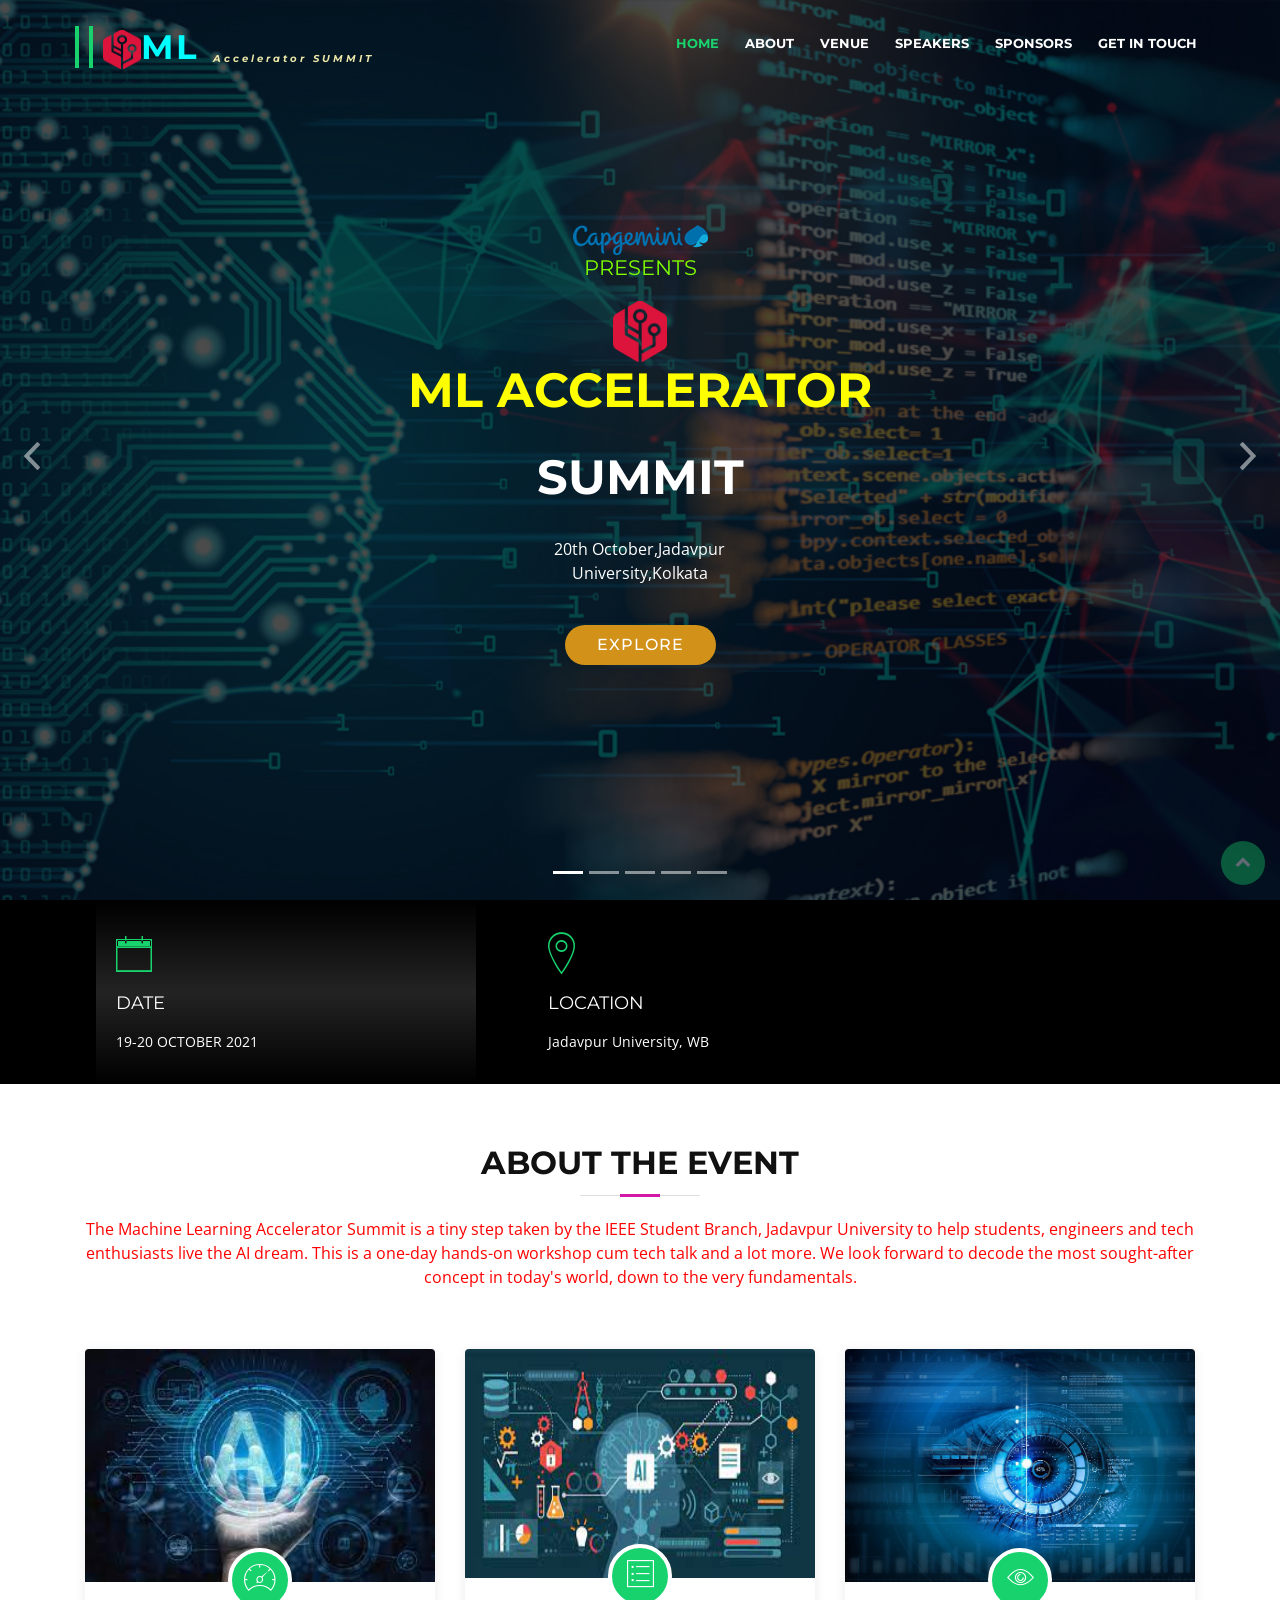
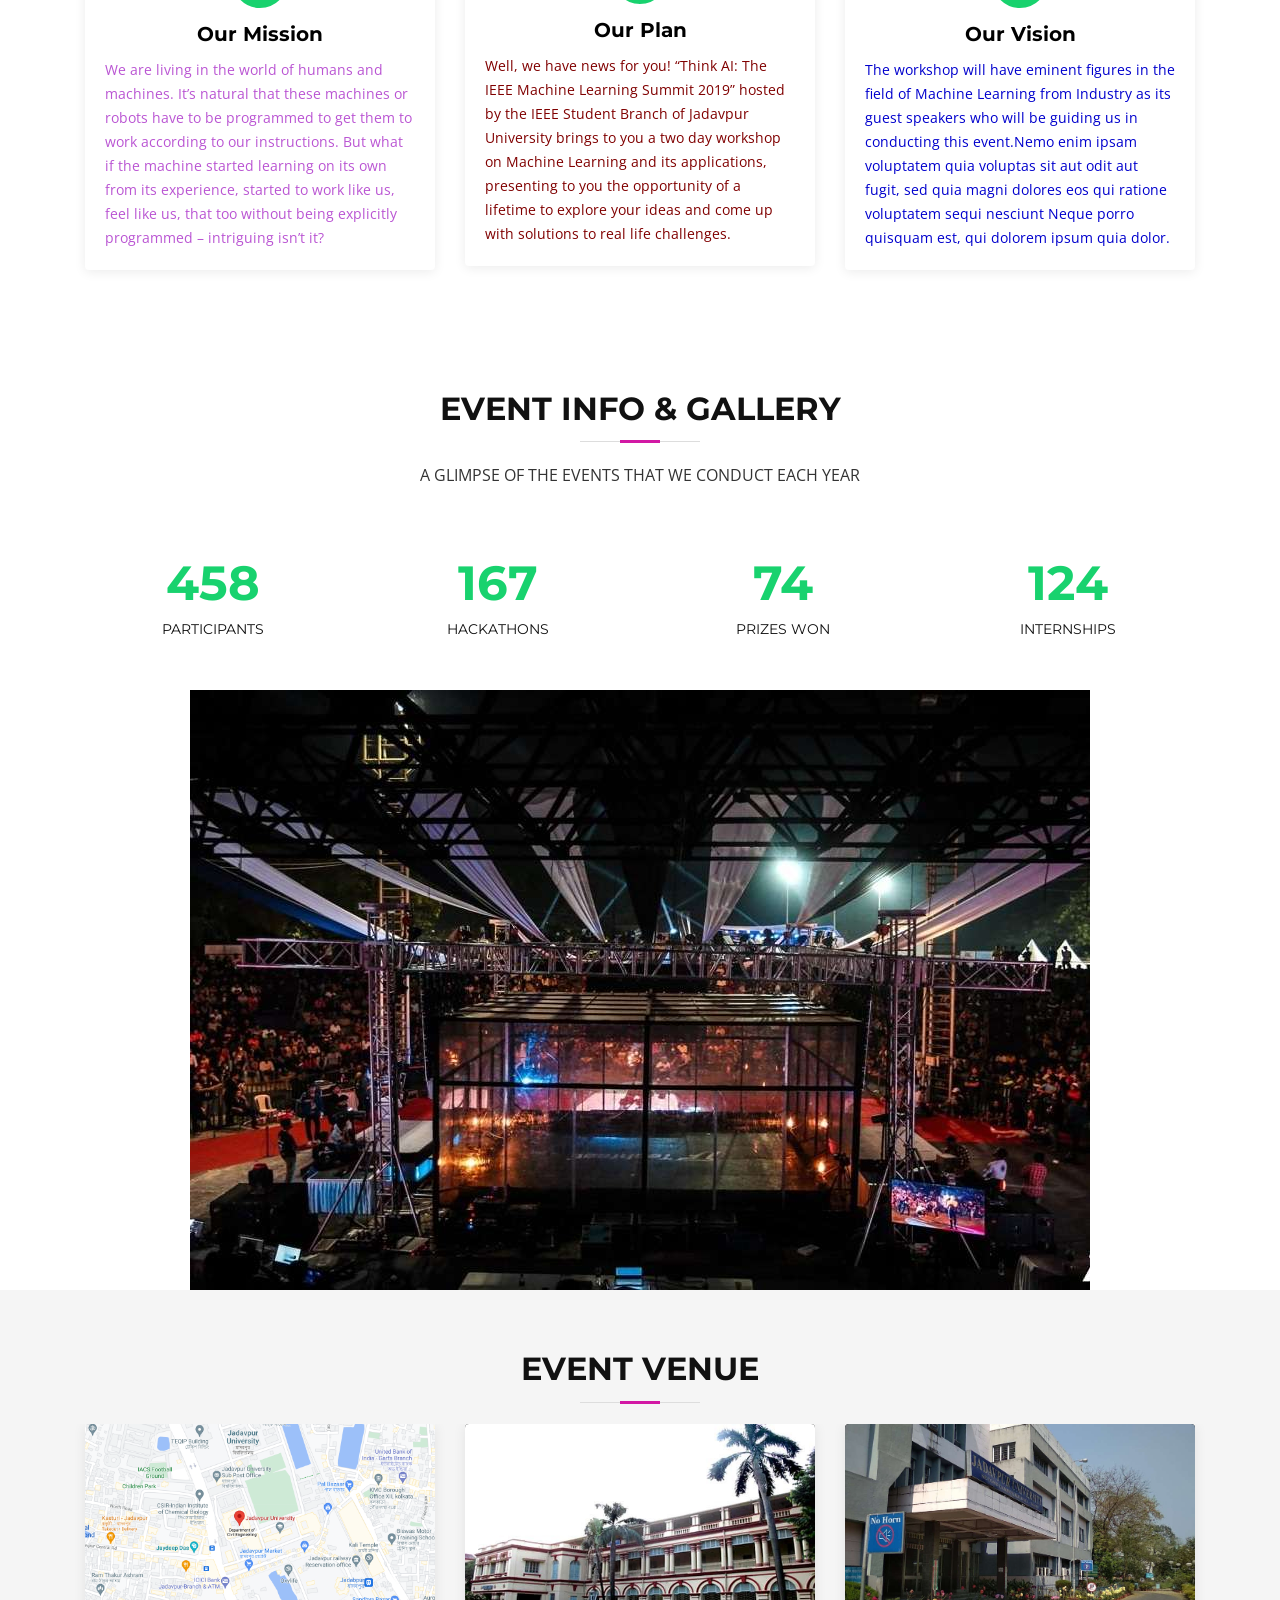
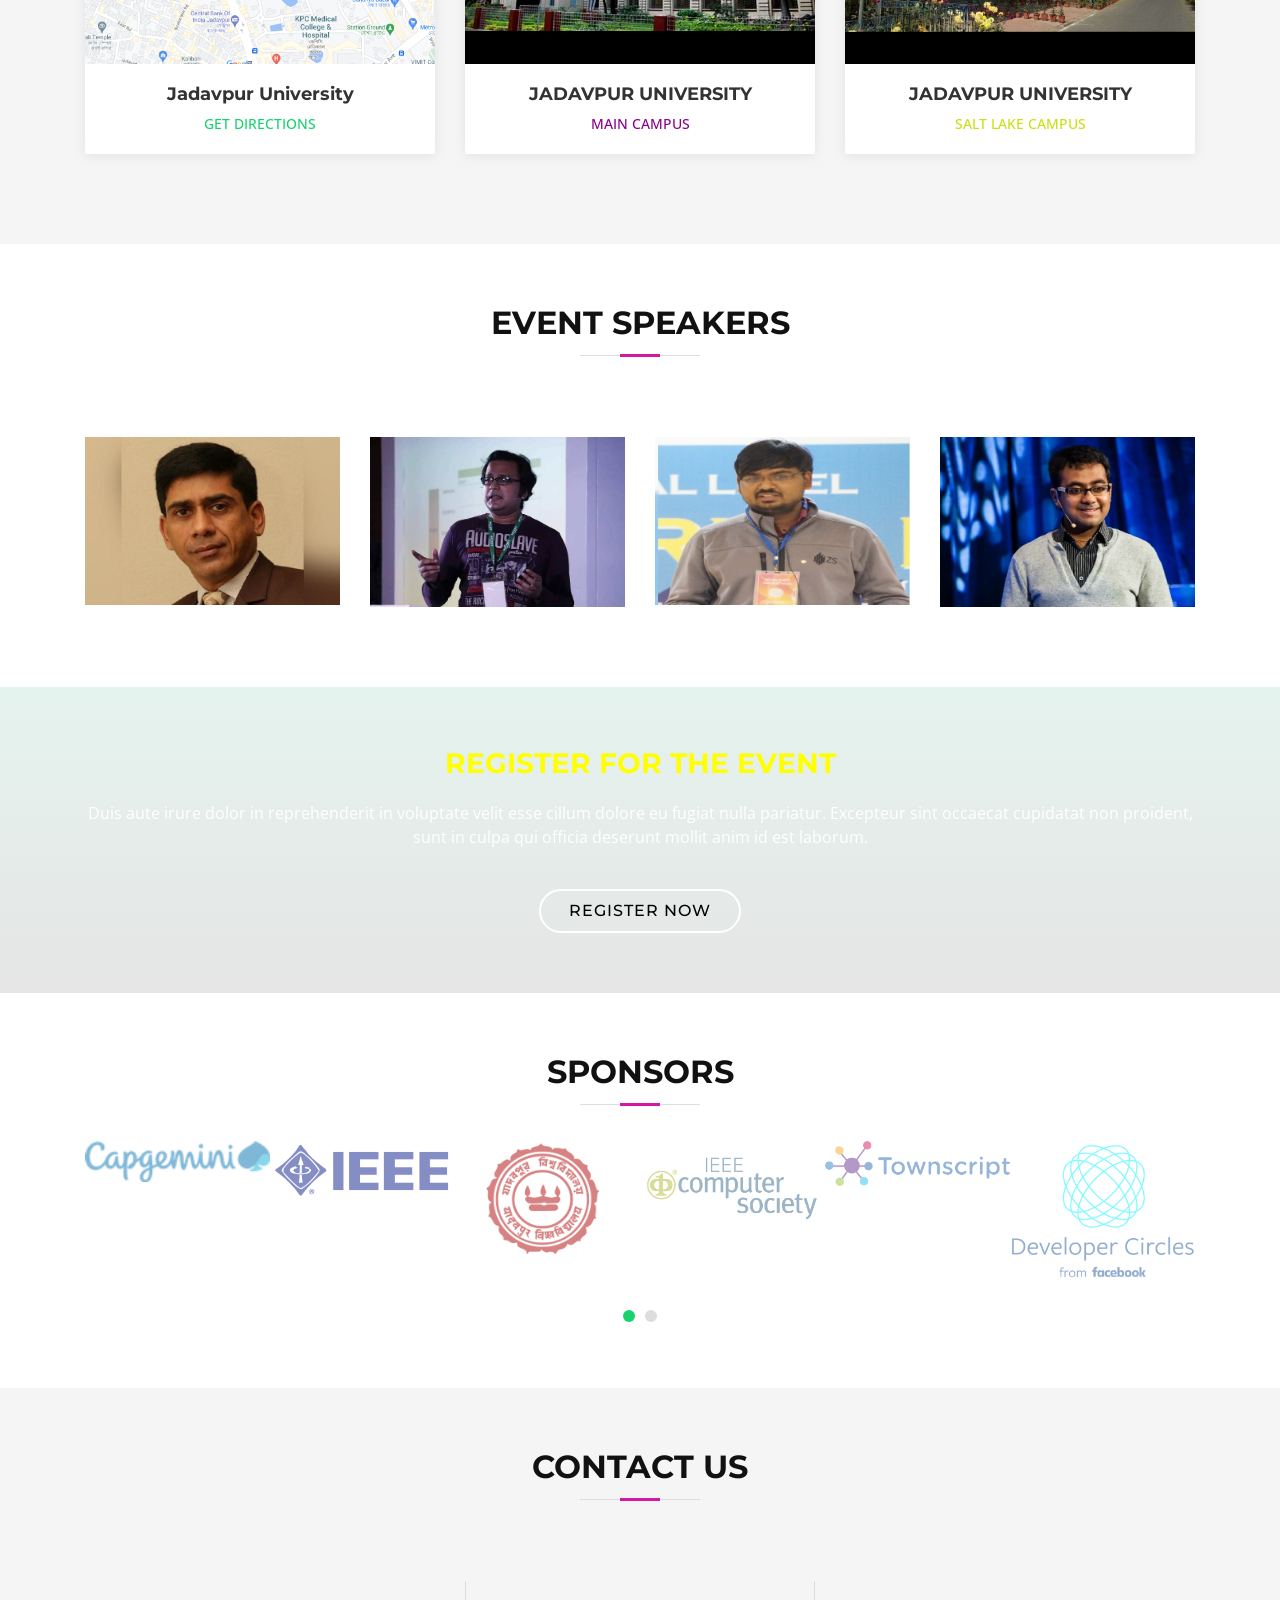
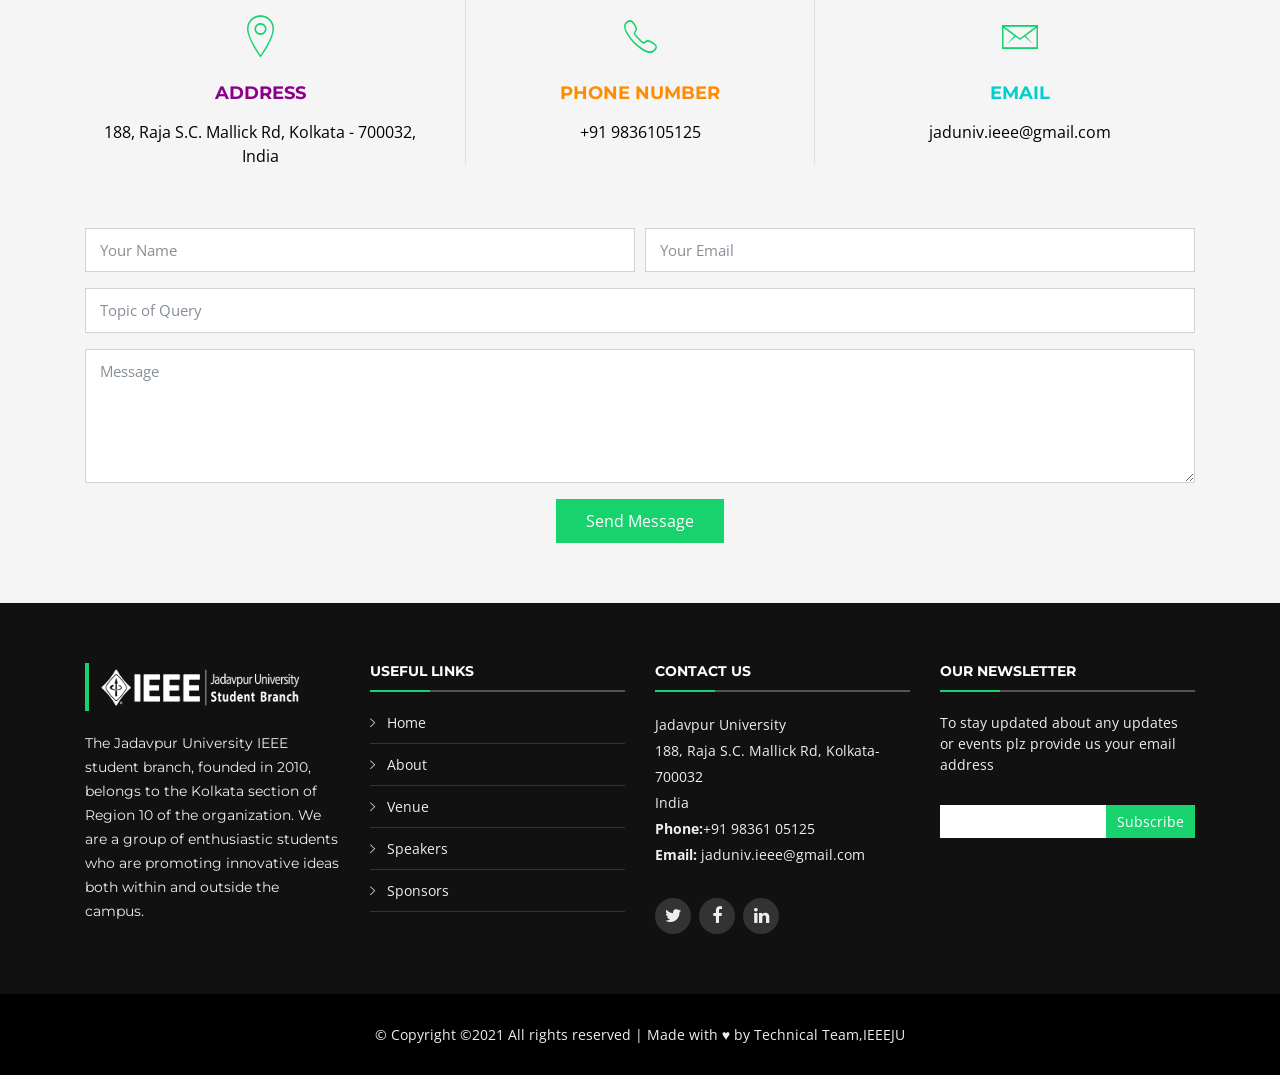
==== commit db47c8be: "Update index.html" ====
--- a/index.html
+++ b/index.html
@@ -7,8 +7,8 @@
   <meta content="" name="keywords">
   <meta content="" name="description">
 
-  <!-- Favicons -->
-  <link href="img/favicon.png" rel="icon">
+  
+   <link href="img/ML LOGO.png" rel="icon">
   <link href="img/apple-touch-icon.png" rel="apple-touch-icon">
 
   <!-- Google Fonts -->
@@ -846,10 +846,10 @@
             <h4>Useful Links</h4>
             <ul>
               <li><i class="ion-ios-arrow-right"></i> <a href="#">Home</a></li>
-              <li><i class="ion-ios-arrow-right"></i> <a href="#">About</a></li>
-              <li><i class="ion-ios-arrow-right"></i> <a href="#">Venue</a></li>
-              <li><i class="ion-ios-arrow-right"></i> <a href="#">Speakers</a></li>
-              <li><i class="ion-ios-arrow-right"></i> <a href="#">Sponsors</a></li>
+              <li><i class="ion-ios-arrow-right"></i> <a href="#about">About</a></li>
+              <li><i class="ion-ios-arrow-right"></i> <a href="#portfolio">Venue</a></li>
+              <li><i class="ion-ios-arrow-right"></i> <a href="#team">Speakers</a></li>
+              <li><i class="ion-ios-arrow-right"></i> <a href="#clients">Sponsors</a></li>
             </ul>
           </div>
 
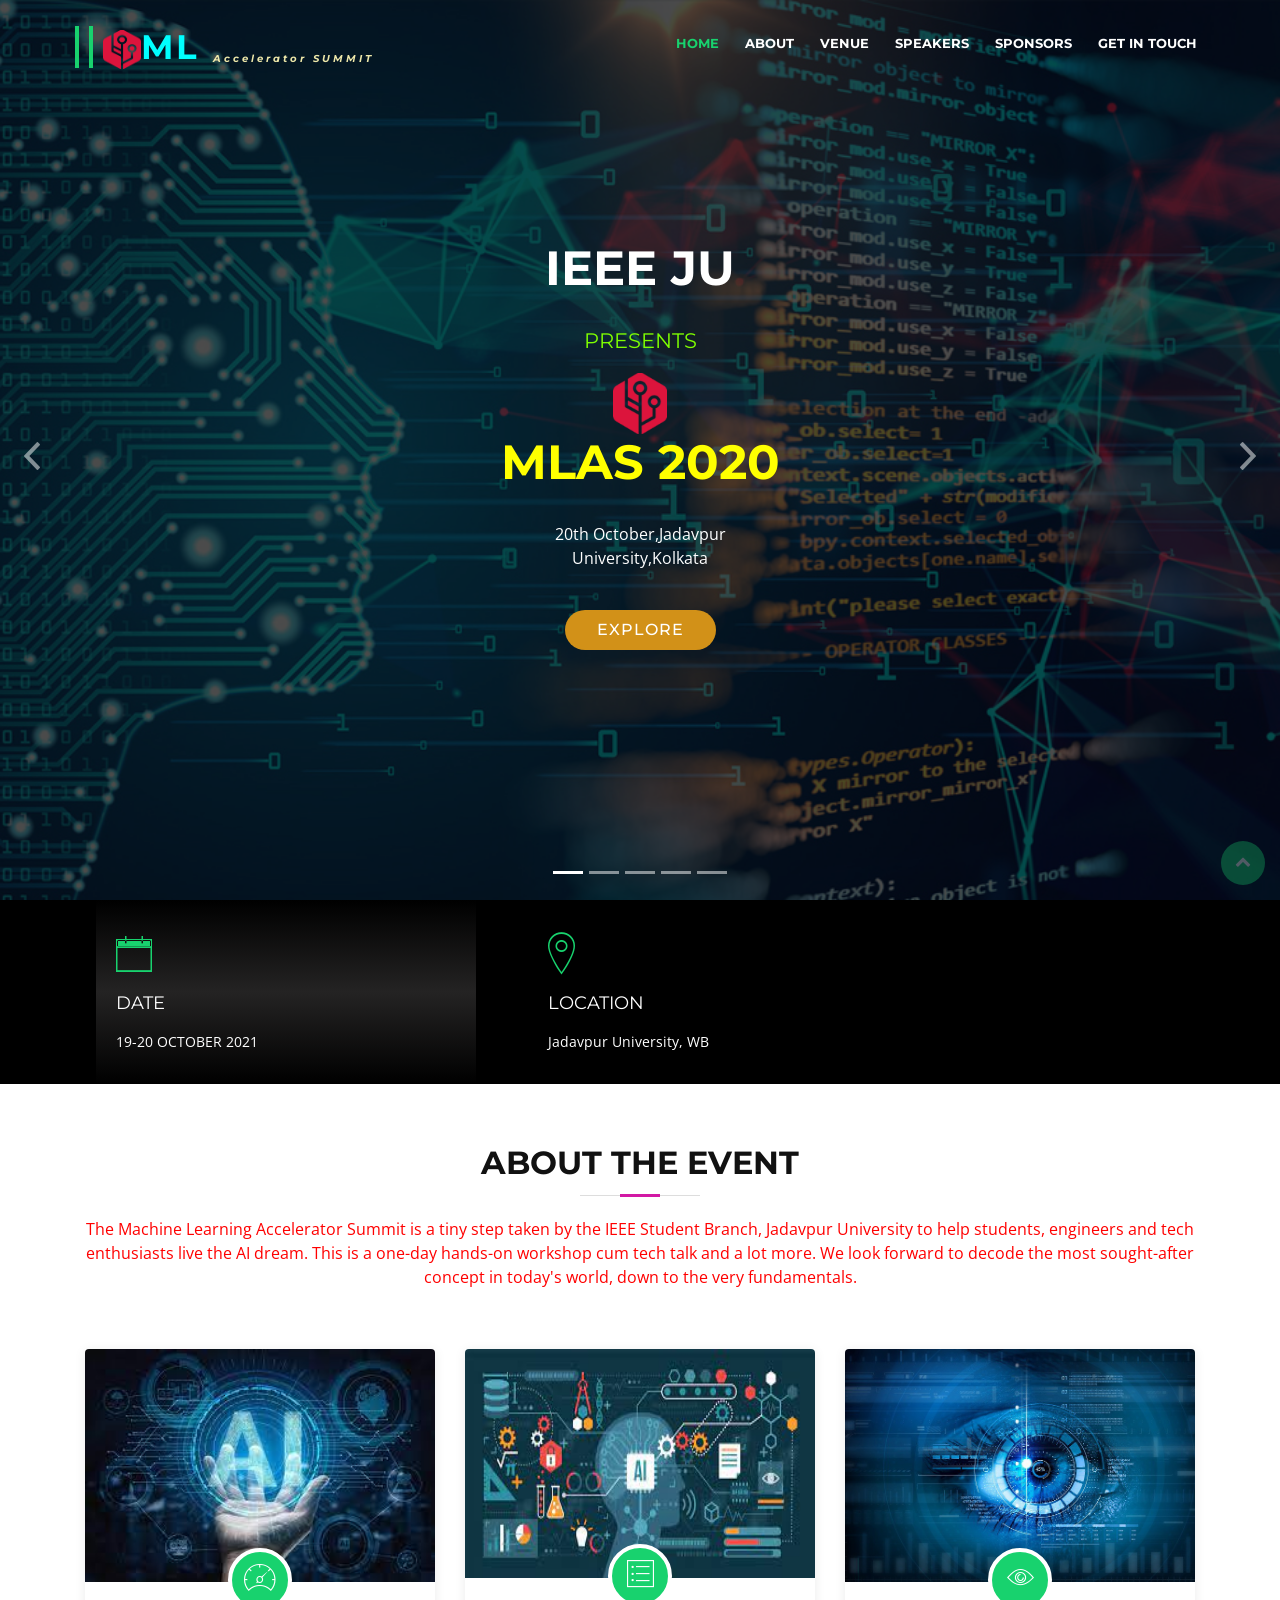
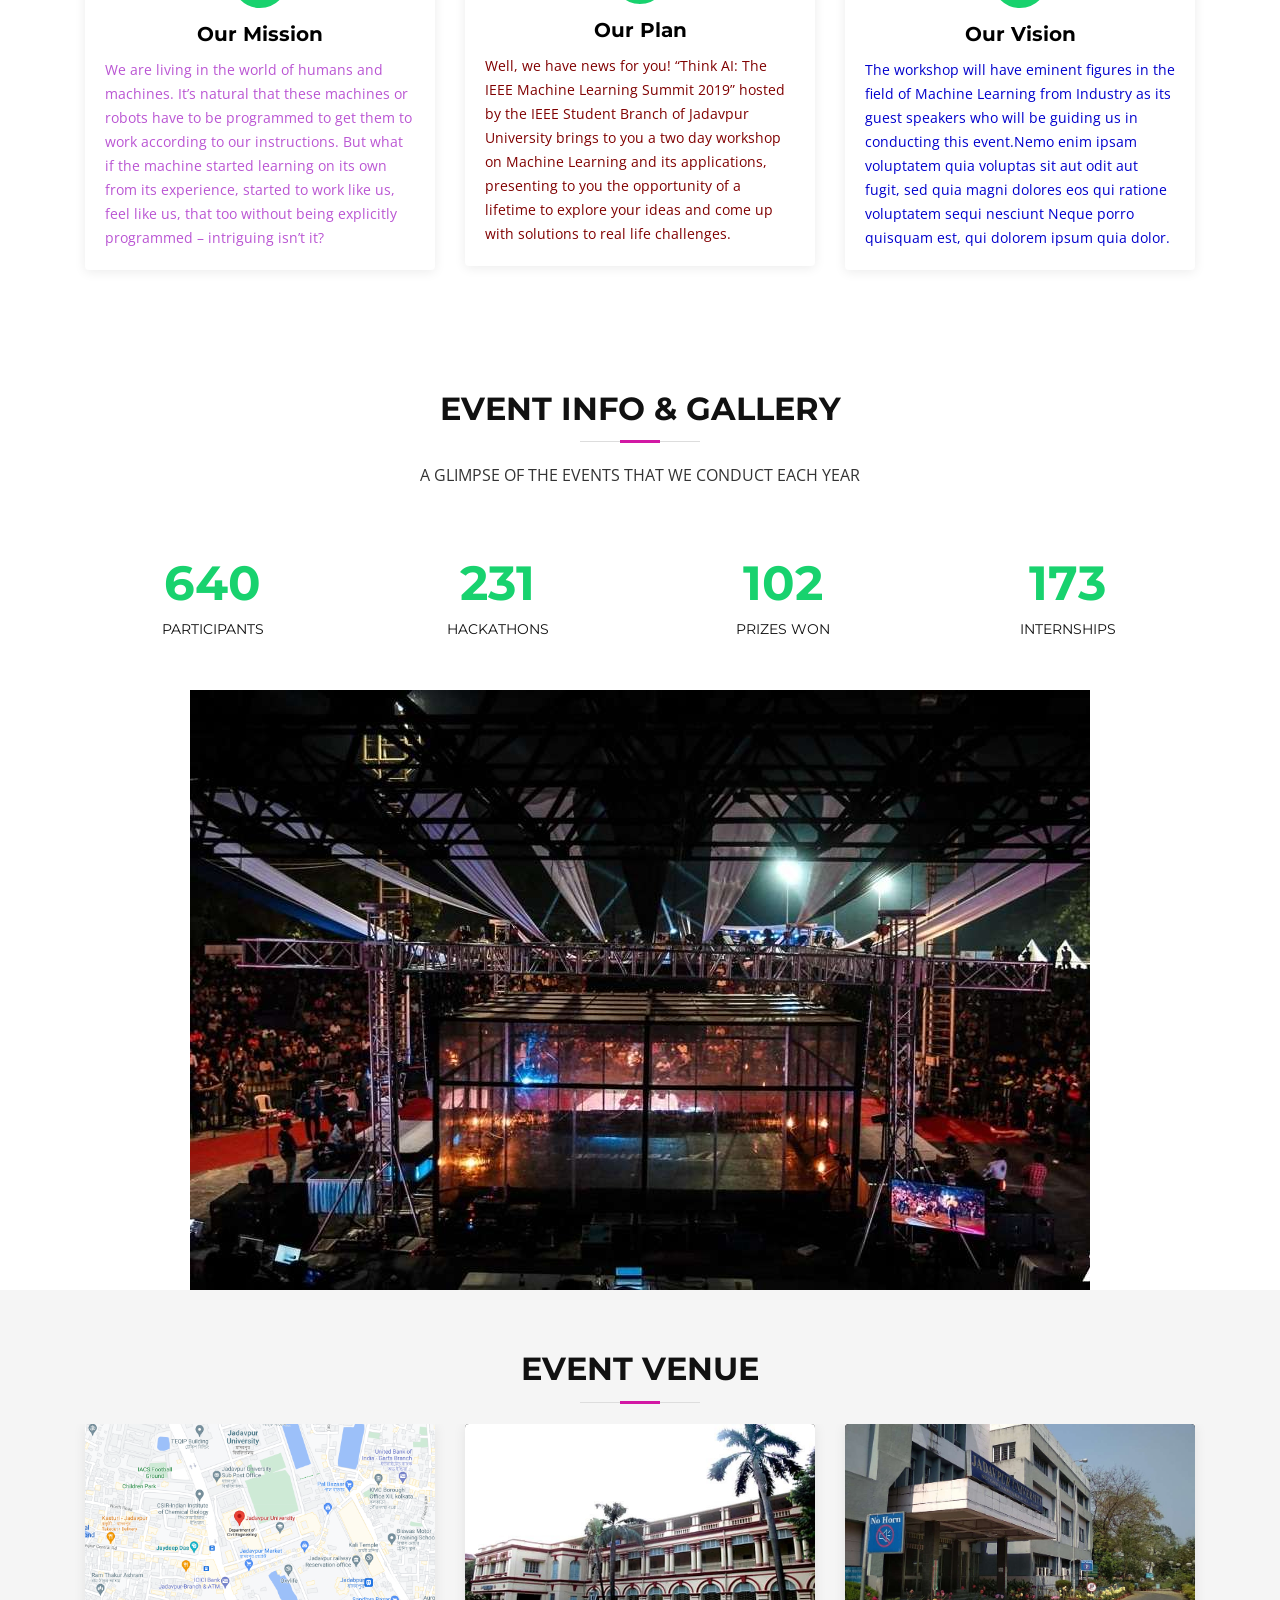
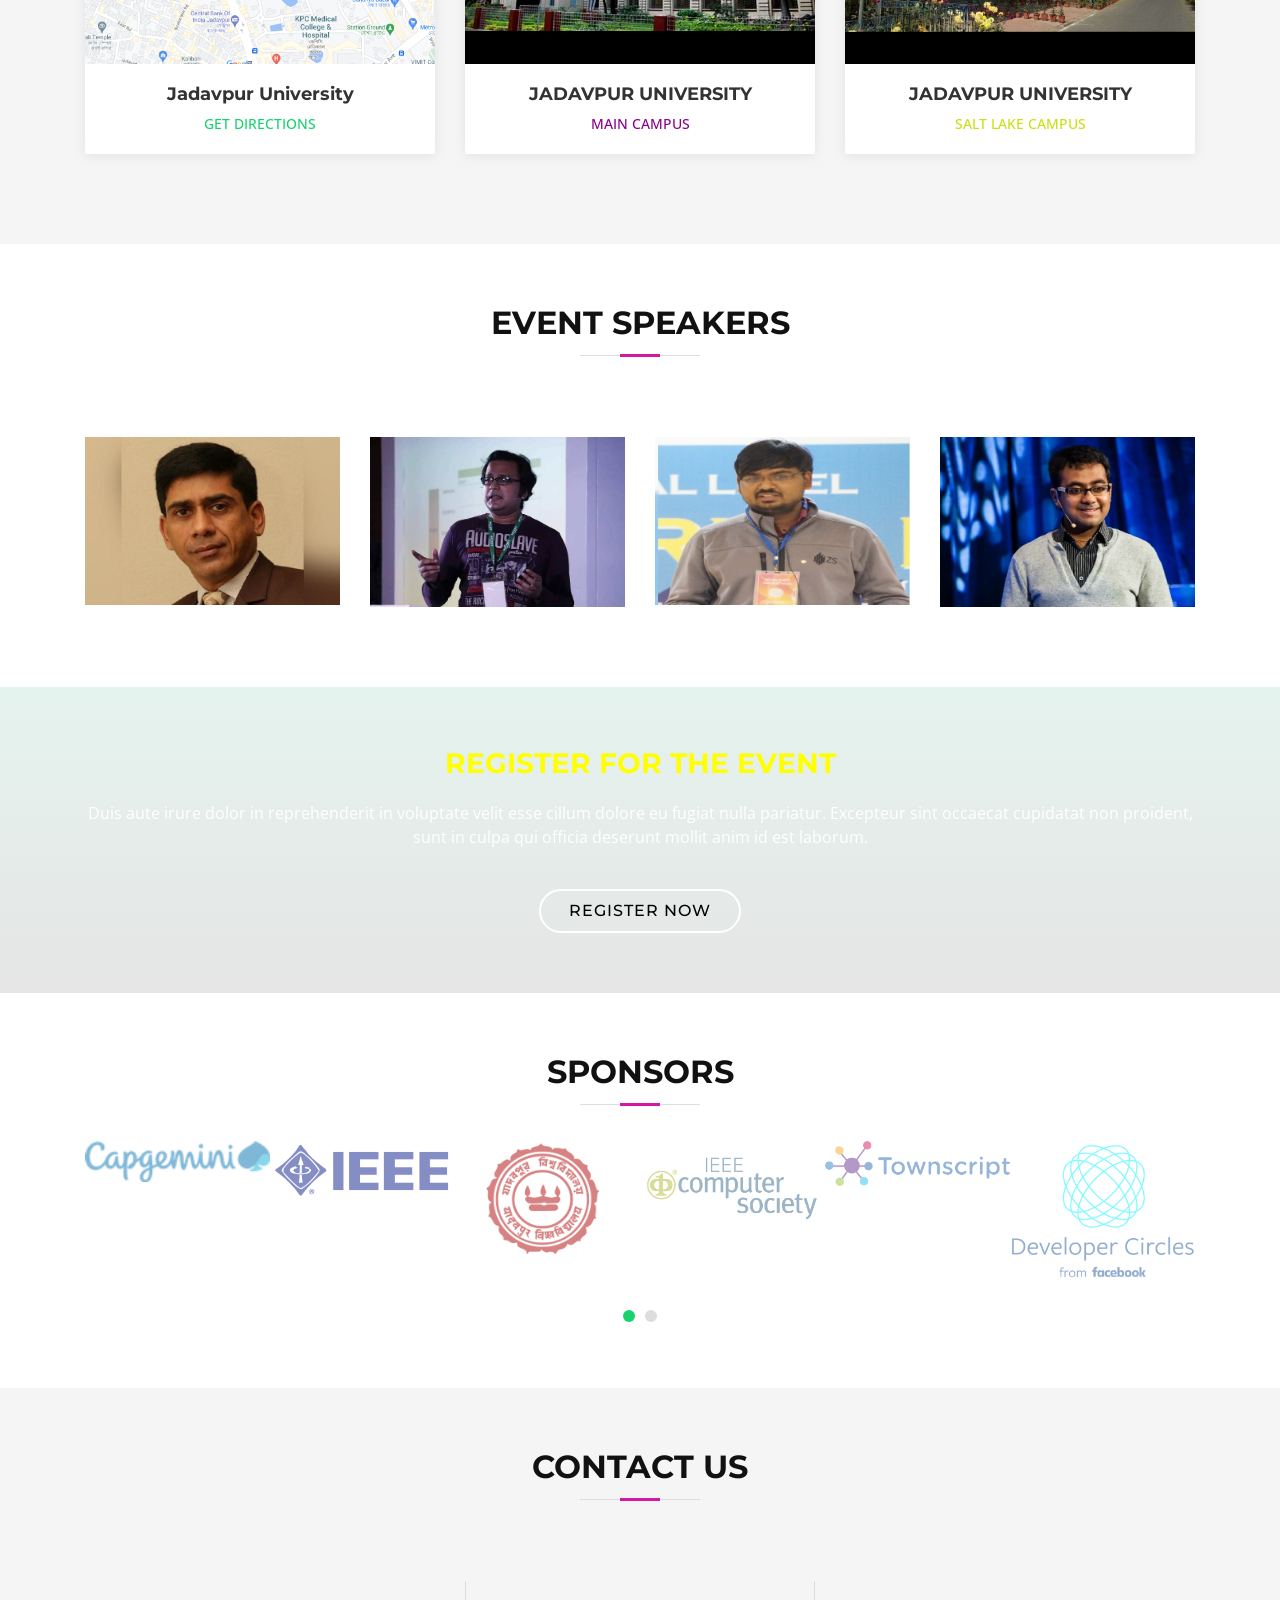
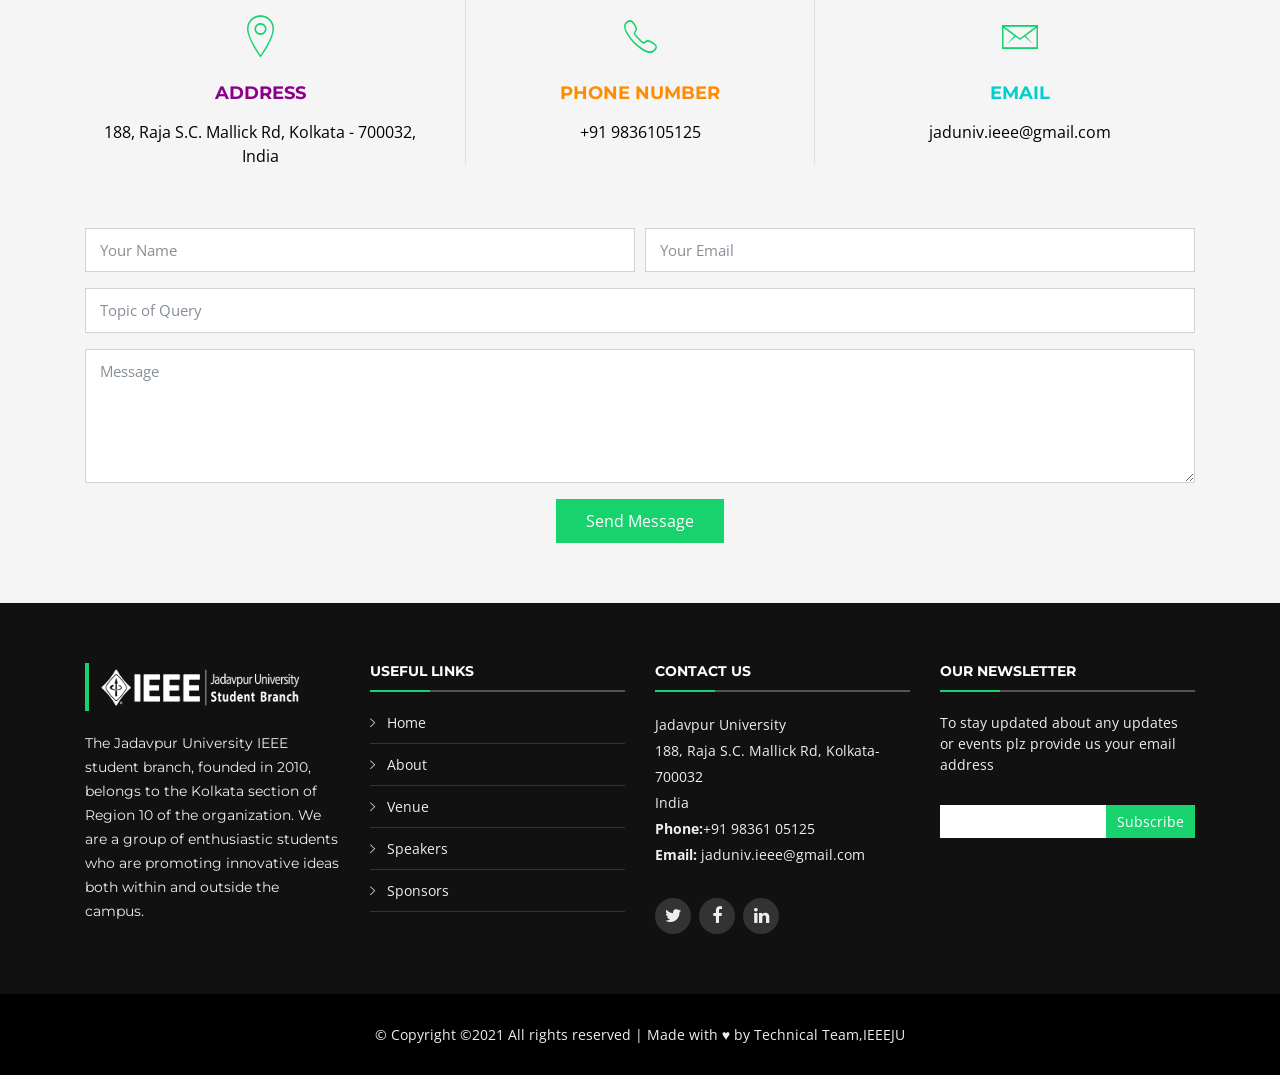
==== commit 5e148f75: "Add files via upload" ====
--- a/index.html
+++ b/index.html
@@ -2,14 +2,14 @@
 <html lang="en">
 <head>
   <meta charset="utf-8">
-  <title>IEEE TECHFEST</title>
+  <title>IEEE MLAS</title>
   <meta content="width=device-width, initial-scale=1.0" name="viewport">
   <meta content="" name="keywords">
   <meta content="" name="description">
 
-  
+  <!-- Favicons -->
    <link href="img/ML LOGO.png" rel="icon">
-  <link href="img/apple-touch-icon.png" rel="apple-touch-icon">
+  <link href="img/apple-touch-icon.png" rel="apple-touch-icon"> 
 
   <!-- Google Fonts -->
   <link href="https://fonts.googleapis.com/css?family=Open+Sans:300,300i,400,400i,700,700i|Montserrat:300,400,500,700" rel="stylesheet">
@@ -84,15 +84,15 @@
           <div class="carousel-item active" style="background-image: url('img/ML2.jpg');">
             <div class="carousel-container">
               <div class="carousel-content">
-                <img src="img/Cope.png" alt="">
+               <h2>IEEE JU</h2> 
                 <h3  style="
                 color: chartreuse; font-size: 21px;
             ">PRESENTS</h3>
             <img src="img/ML LOGO.png" alt="" style="
             height: 61px;
         ">
-                <h2 style="color: yellow;">ML ACCELERATOR</h2>
-                <h2>SUMMIT</h2>
+                <h2 style="color: yellow;">MLAS 2020</h2>
+                 
                 <p>20th October,Jadavpur University,Kolkata</p>
                 <a href="#featured-services" class="btn-get-started scrollto">EXPLORE</a>
               </div>
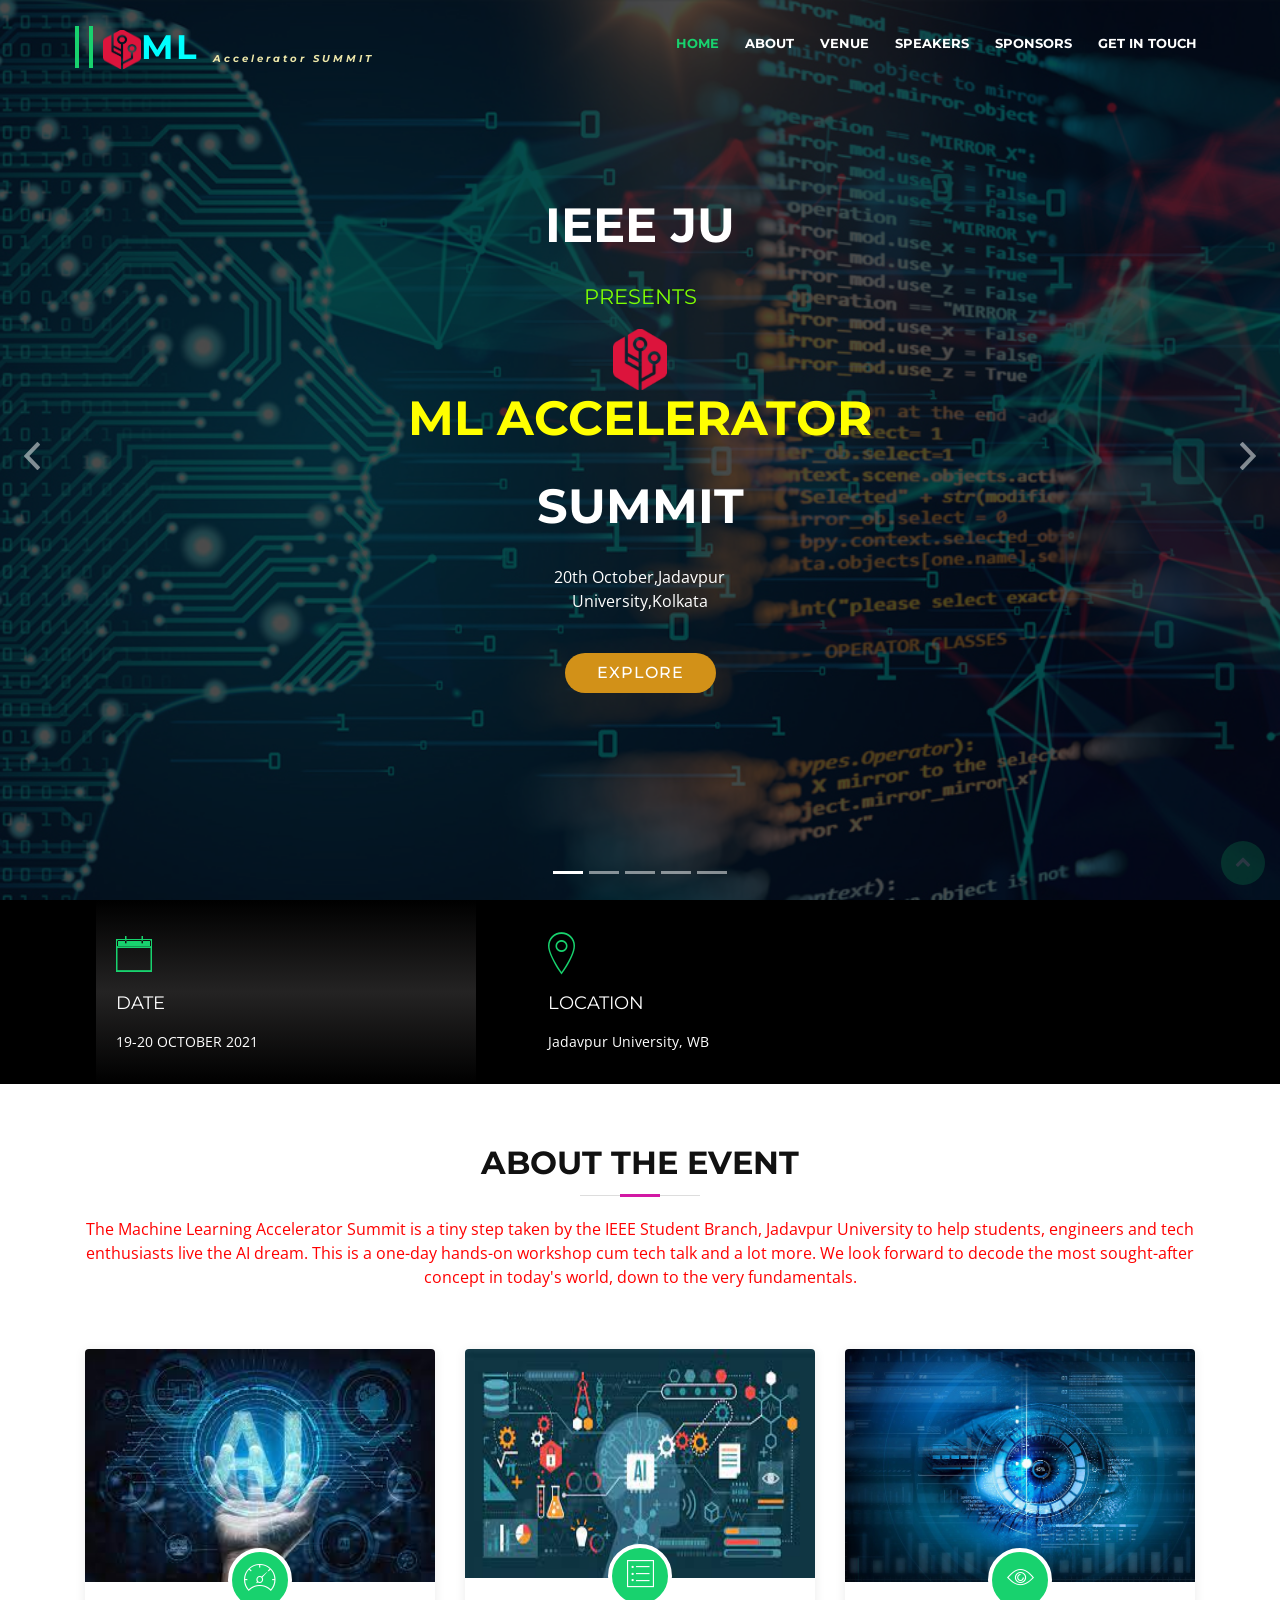
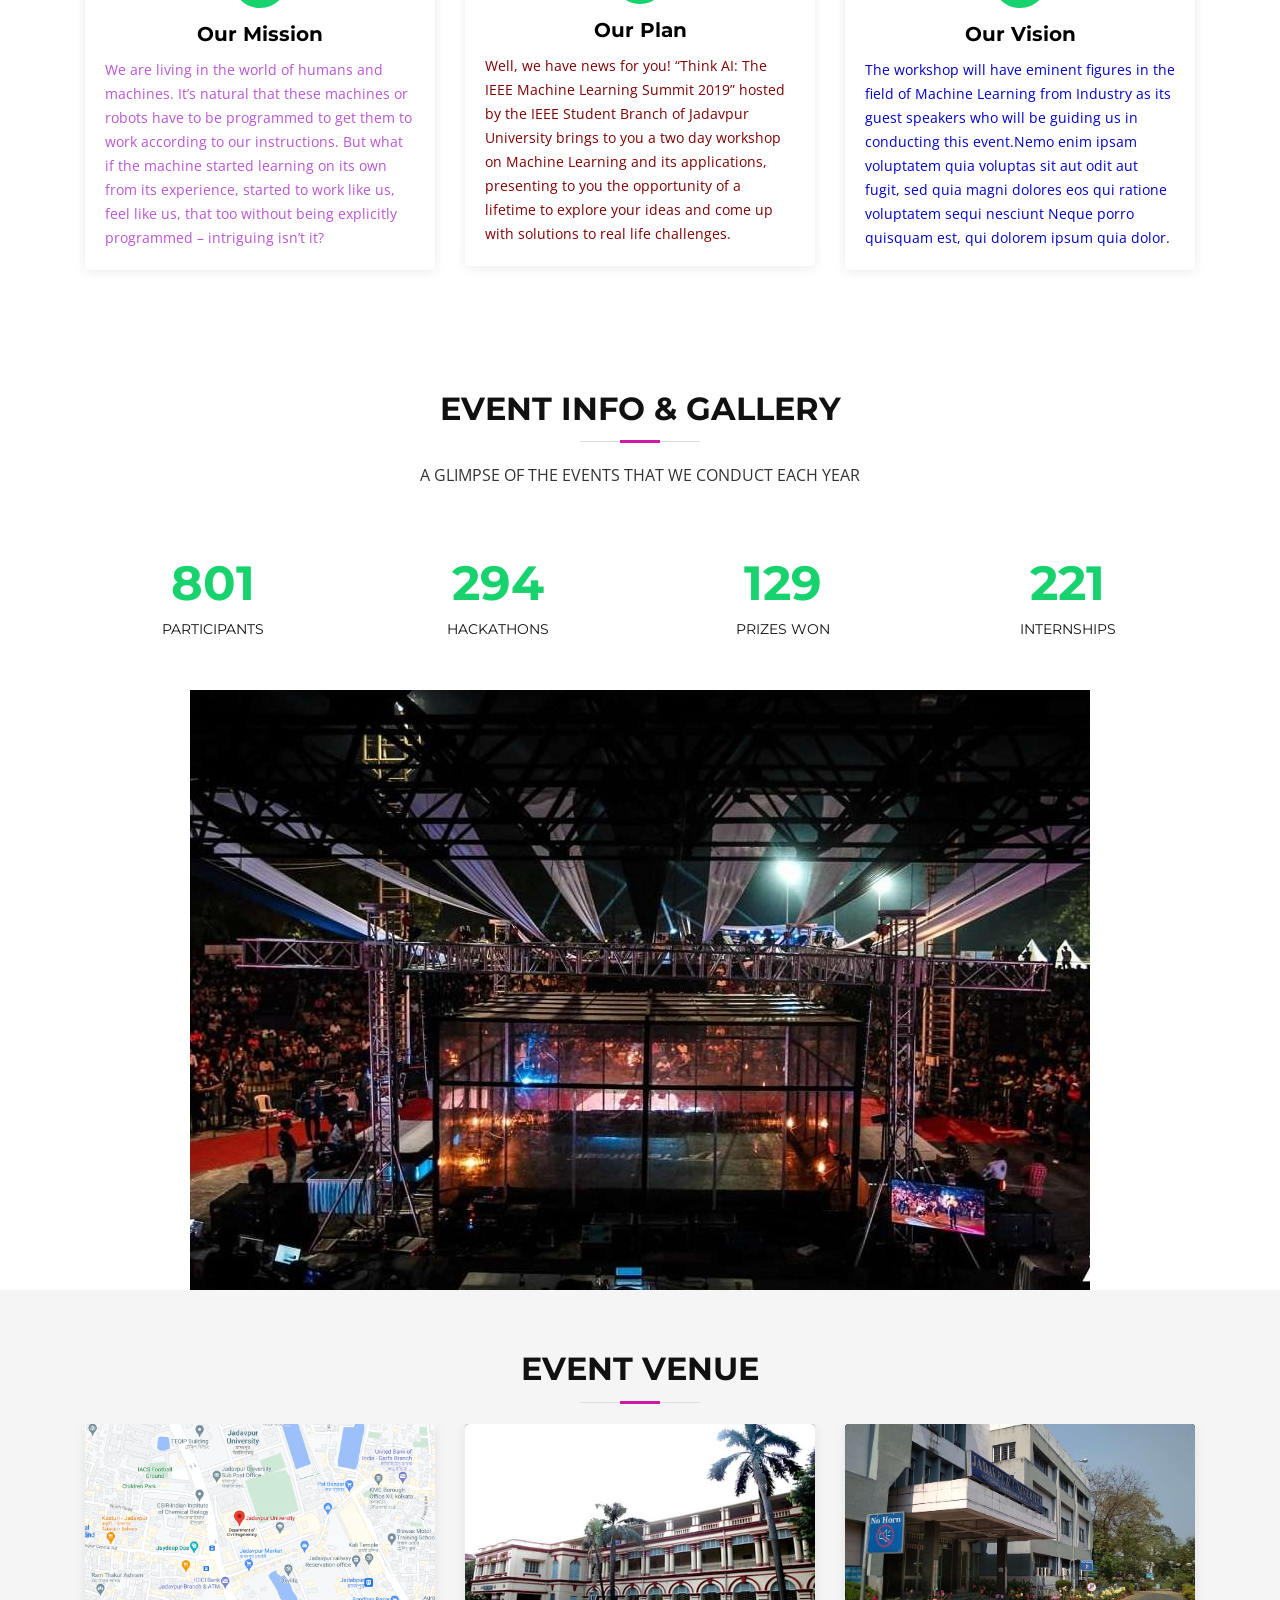
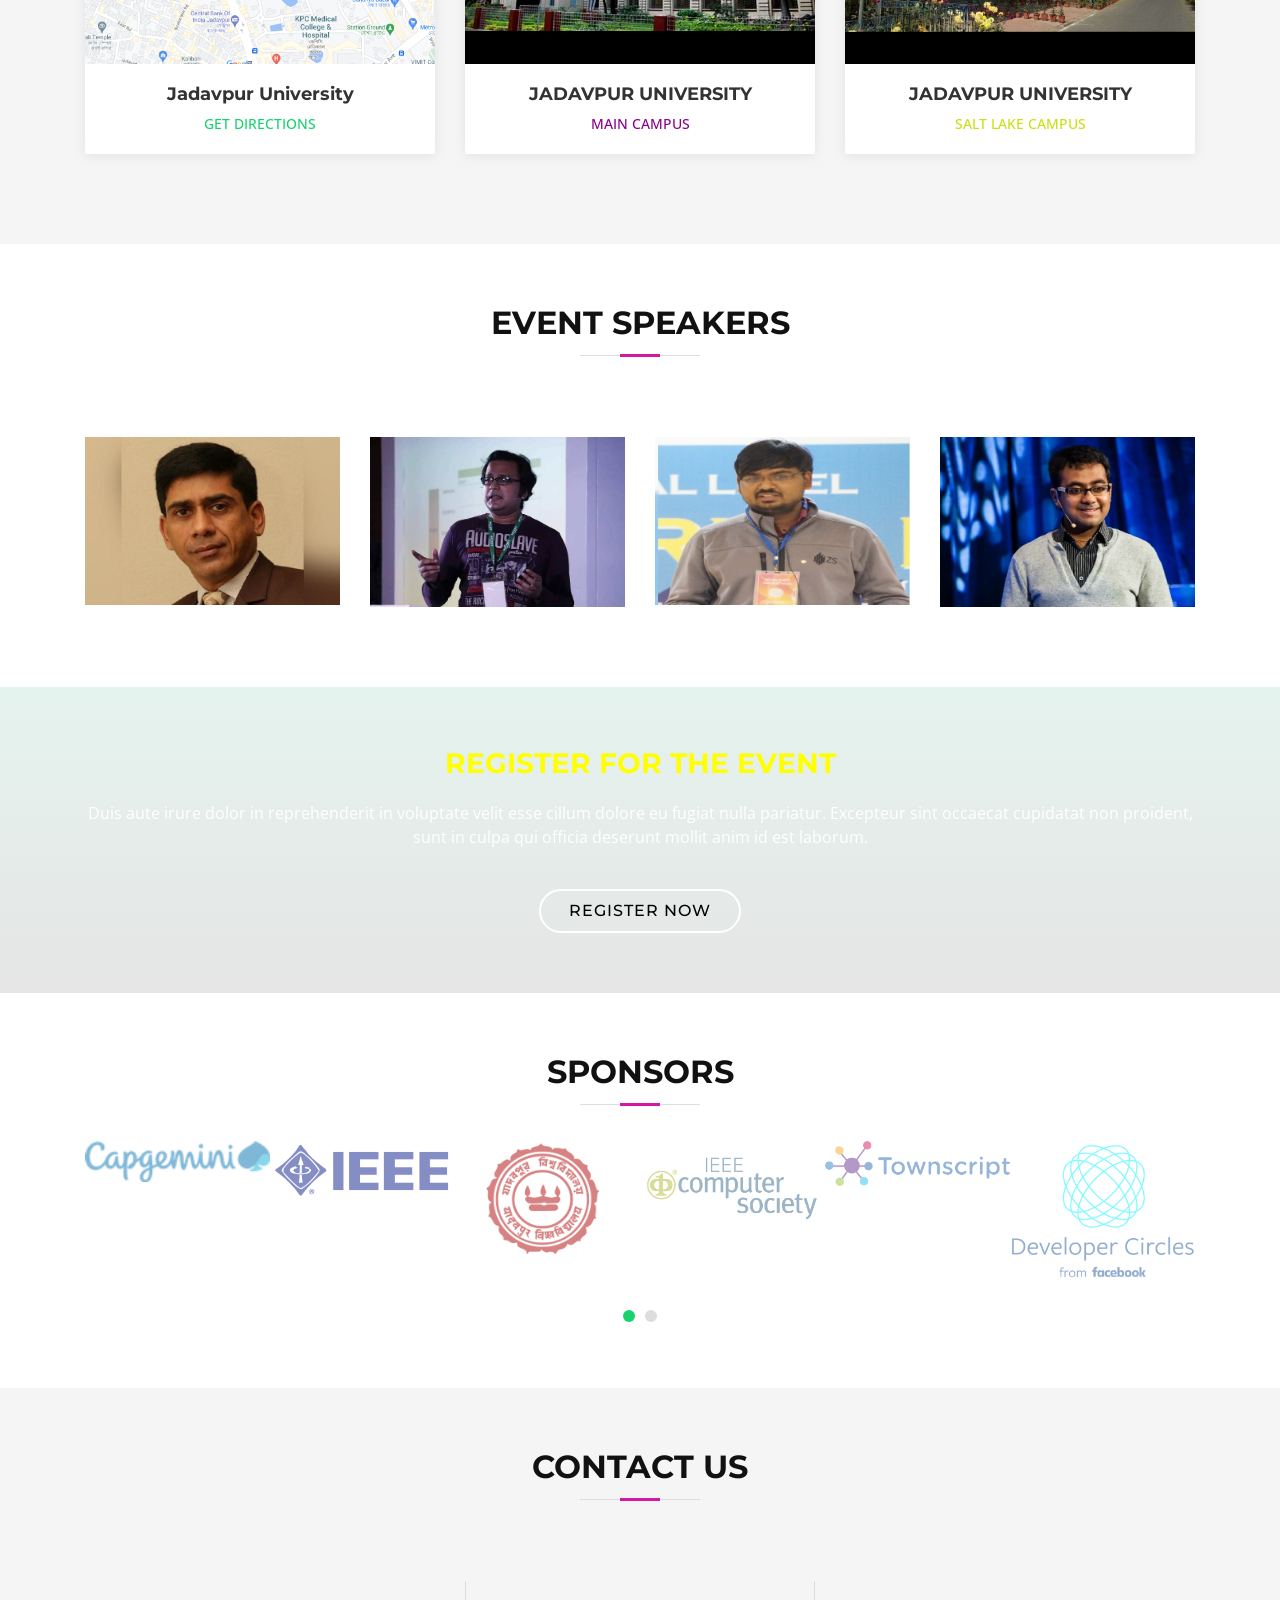
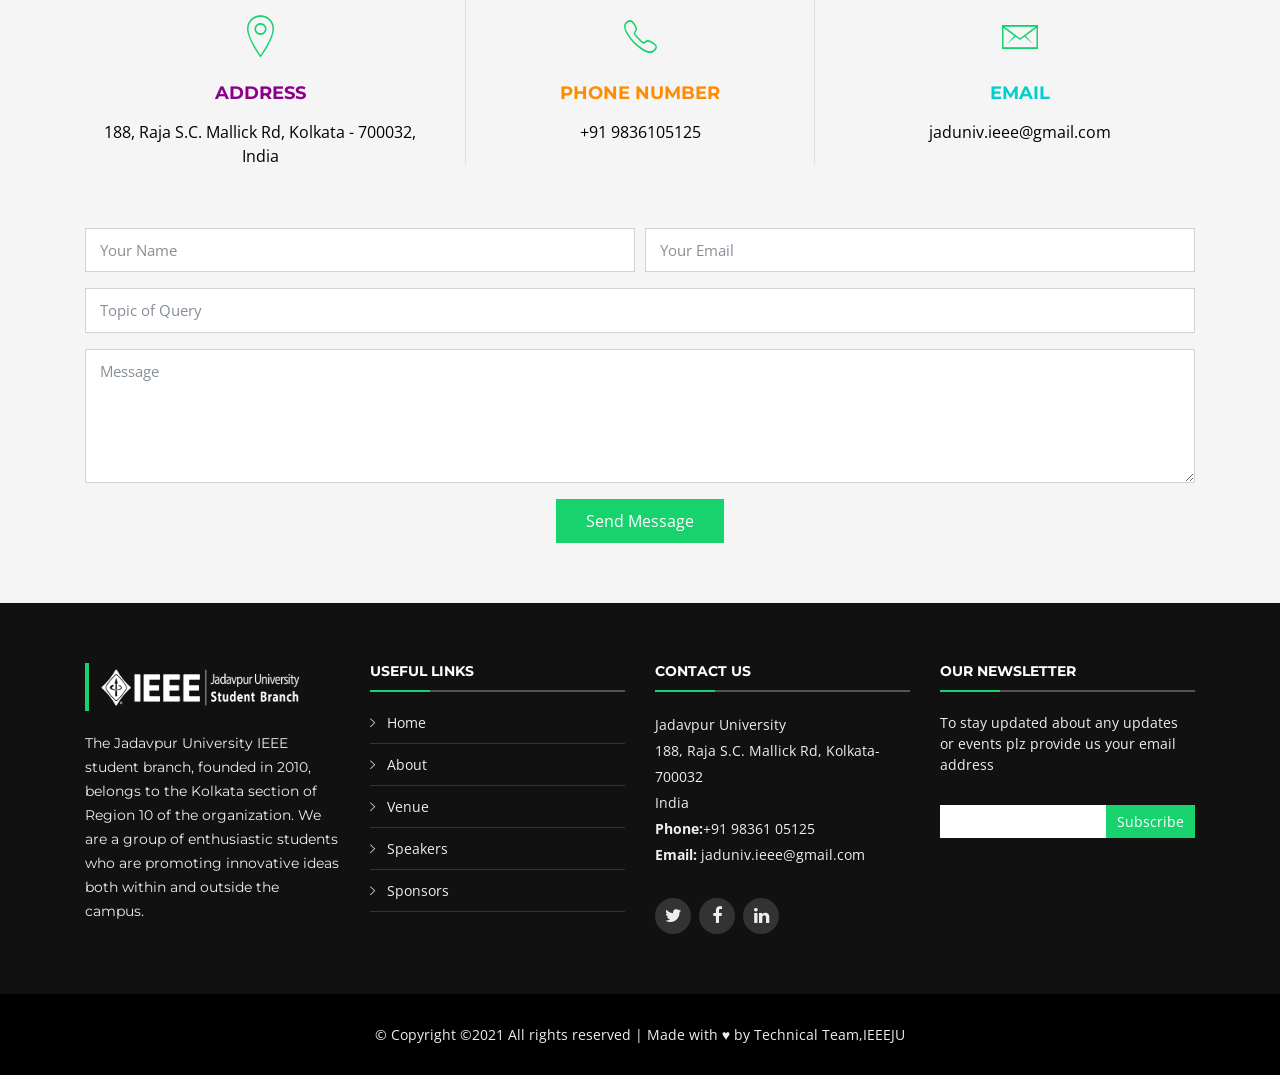
==== commit 8ee600ca: "Update index.html" ====
--- a/index.html
+++ b/index.html
@@ -91,7 +91,8 @@
             <img src="img/ML LOGO.png" alt="" style="
             height: 61px;
         ">
-                <h2 style="color: yellow;">MLAS 2020</h2>
+                <h2 style="color: yellow;">ML ACCELERATOR</h2>
+                <h2>SUMMIT</h2>
                  
                 <p>20th October,Jadavpur University,Kolkata</p>
                 <a href="#featured-services" class="btn-get-started scrollto">EXPLORE</a>
